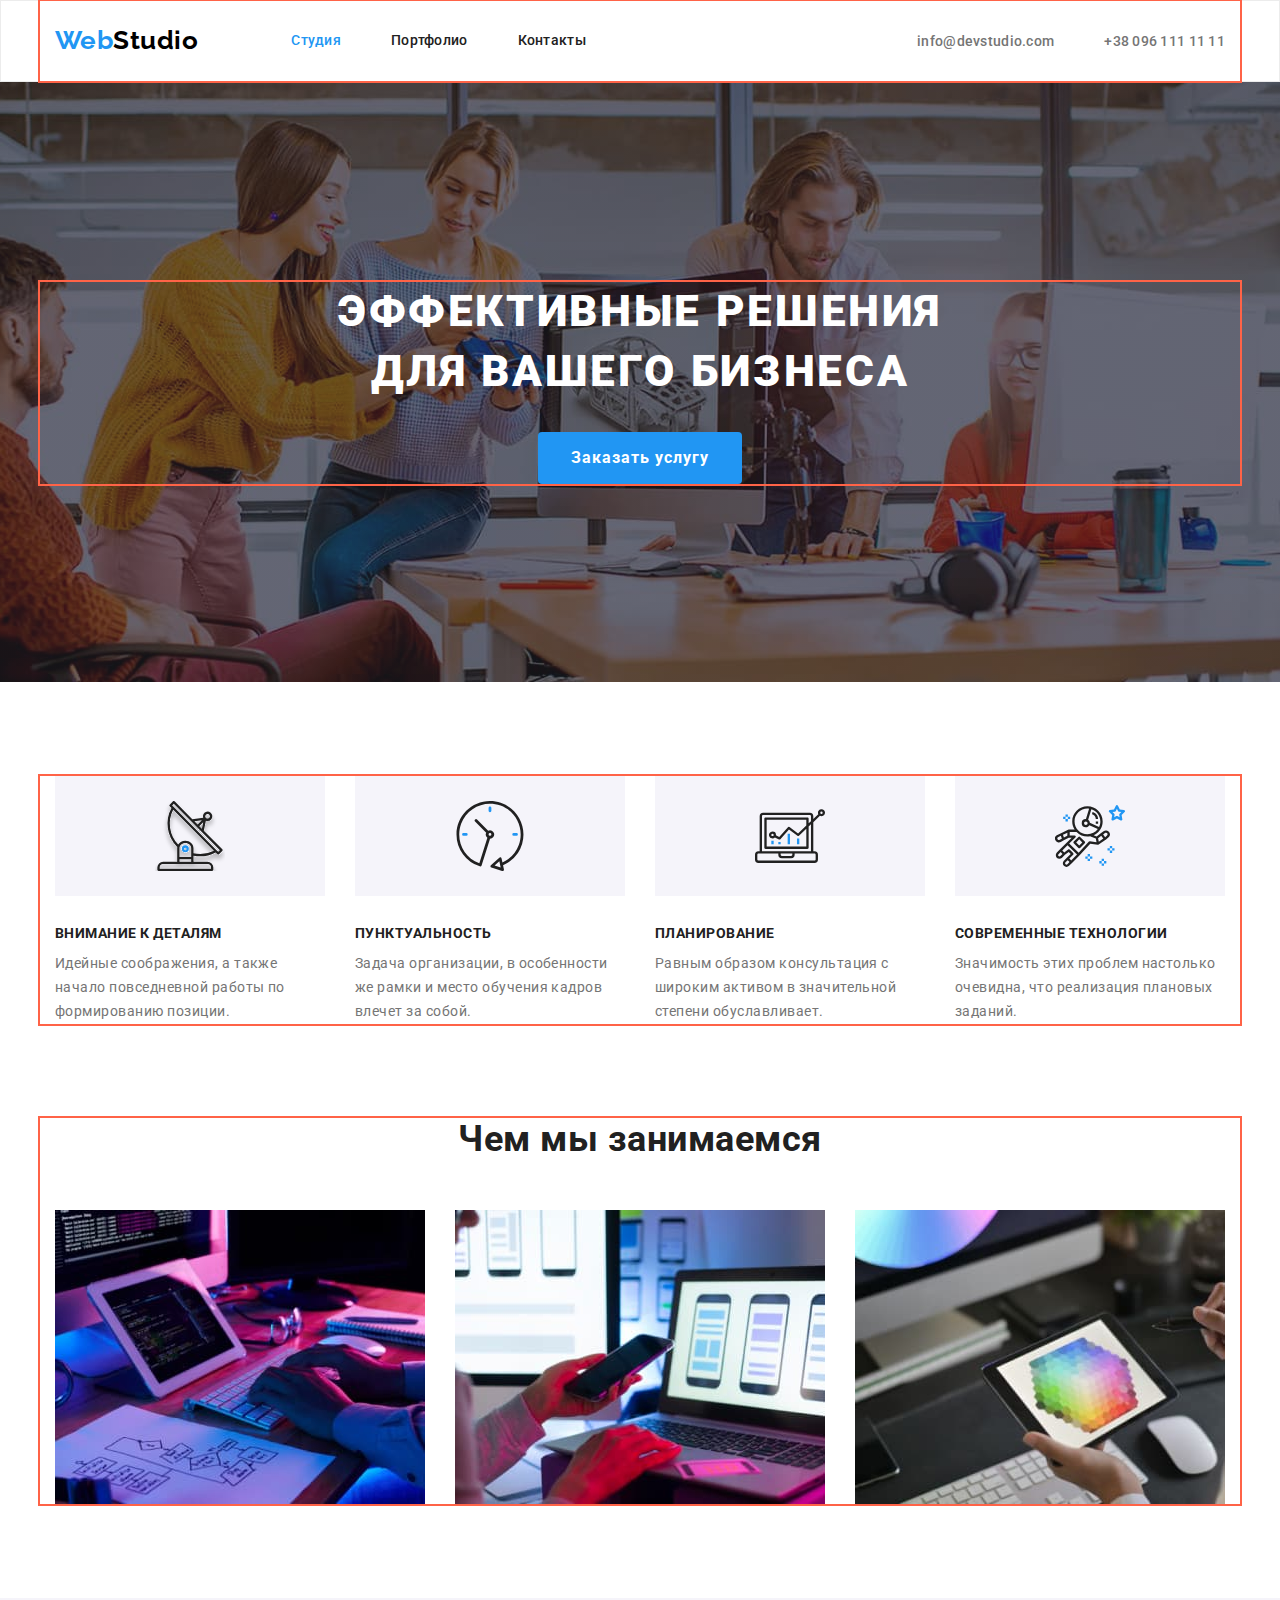
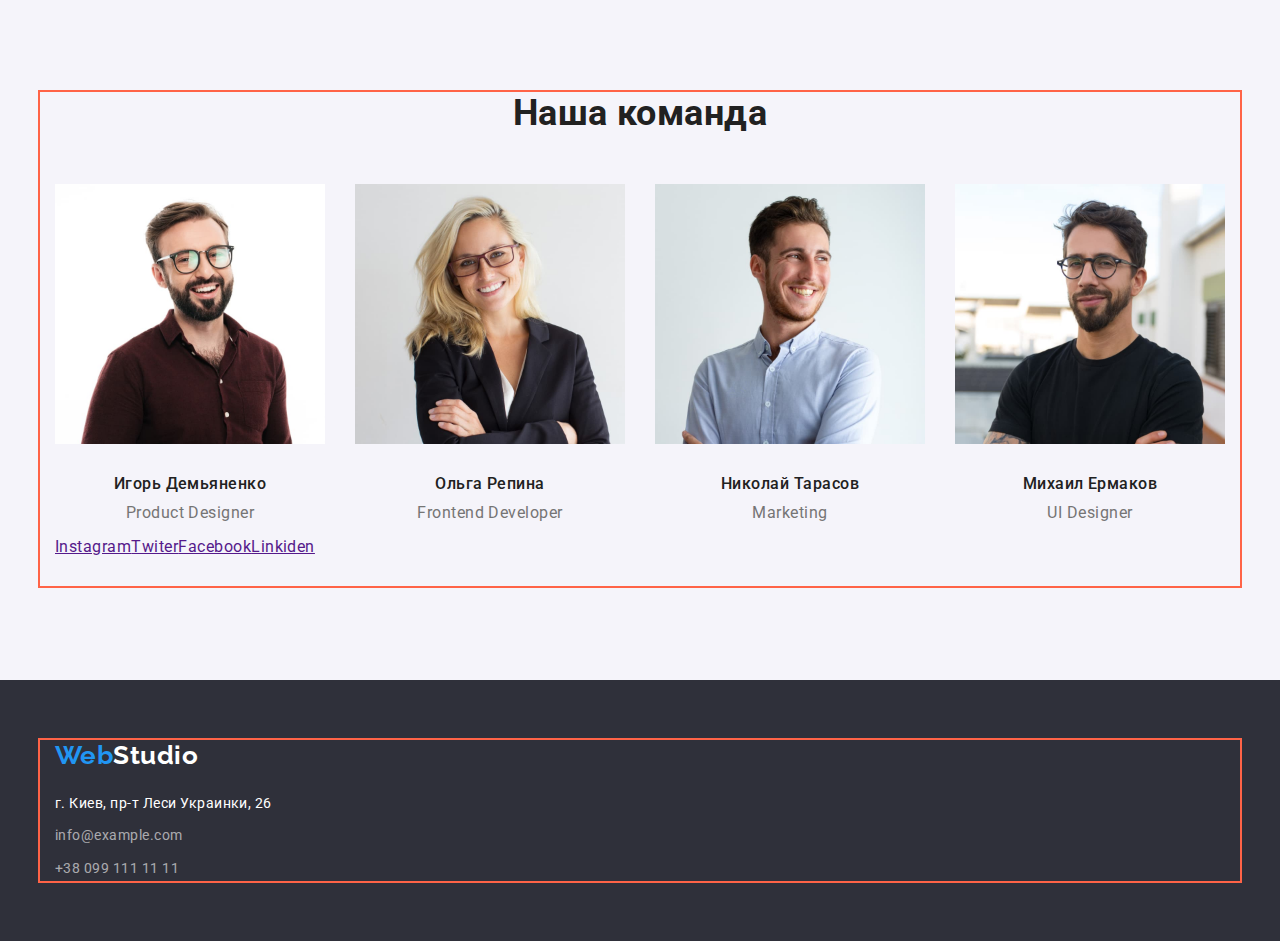
==== index.html @ 5640a2c3 "add: svg-спрайт" ====
<!DOCTYPE html>
<html lang="ru">
<head>
    <meta charset="UTF-8">
    <meta http-equiv="X-UA-Compatible" content="IE=edge">
    <meta name="viewport" content="width=device-width, initial-scale=1.0">
    <title>Document</title>

<link rel="preconnect" href="https://fonts.googleapis.com">
<link rel="preconnect" href="https://fonts.gstatic.com" crossorigin>
<link href="https://fonts.googleapis.com/css2?family=Raleway:wght@700&family=Roboto:wght@400;500;700;900&display=swap"
    rel="stylesheet">

    <link rel="stylesheet" href="https://cdnjs.cloudflare.com/ajax/libs/modern-normalize/1.1.0/modern-normalize.min.css
">

    <link rel="stylesheet" href="./css/styles.css">
</head>
<body>
    <!-- Шапка -->
    <header class="page-header"> 
        <div class="container main-nav">
         <nav class="main-nav">
<a href="./index.html" class="logo">
    Web<span class="black">Studio</span> 
</a>

<ul class="site-nav list">
    <li class="item"> <a href="./index.html" class="link current">Студия</a> </li>
    <li class="item"> <a href="./portfolio.html" class="link">Портфолио</a> </li>
    <li class="item"> <a href="" class="link">Контакты</a> </li>
</ul>
</nav>


<ul class="contacts">
    <li class="item"> <a href="mailto:info@devstudio.com" class="link"> info@devstudio.com</a> </li>
    <li class="item"> <a href="tel:+380961111111" class="link">+38 096 111 11 11</a> </li>
</ul>
        </div>
    </header>
    <main>

    <!-- Герой -->
        <section class="hero">
            <div class="container">
            <h1 class="hero-title">Эффективные решения <br> для вашего бизнеса</h1> 

            <button class="button-hero" type="button">Заказать услугу</button>
            </div>
        </section>

    <!-- Преимущества -->
    <section class="section feature">
        <div class="container">
        <h2 class="section-hidden-title">Преимущества</h2>

        <ul class="feature-list">
            <li class="item">
                <h3 class="title">Внимание к деталям</h3>
                <p class="desc-feature"> Идейные соображения, а также начало повседневной работы по формированию позиции.</p>
            </li>

            <li class="item">
                <h3 class="title">Пунктуальность</h3>
                <p class="desc-feature">Задача организации, в особенности же рамки и место обучения кадров влечет за собой.</p>
            </li>

            <li class="item">
                <h3 class="title">Планирование</h3>
                <p class="desc-feature">Равным образом консультация с широким активом в значительной степени обуславливает.</p>
            </li>

            <li class="item">
                <h3 class="title">Современные технологии</h3>
                <p class="desc-feature">Значимость этих проблем настолько очевидна, что реализация плановых заданий.</p>
            </li>
        </ul>
        </div>
    </section>

    <!--  Чем занимаемся-->
    <section class="section">
        <div class="container">
        <h2 class="section-title">Чем мы занимаемся</h2>
<ul class="services">
    <li class="item">
<img src="./images/img1.jpg" alt="computer" width="370" height="294">
    </li>

    <li class="item">
    <img src="./images/img2.jpg" alt="smartphone" width="370" height="294">
    </li>

    <li class="item">
<img src="./images/img3.jpg" alt="tablet" width="370" height="294">
    </li>
</ul>
        </div>
    </section>

    <!-- Команда -->
    <section class="section-comand-brg">
        <div class="container">
        <h2 class="section-title">
            Наша команда
        </h2>
        <ul class="command-list">
            <li class="card">
                <img src="./images/photo1.jpg" alt="photo Igor" width="270" height="260">
                <div class="team-photo">
                <h3 class="title">Игорь Демьяненко</h3>
                <p class="desc">Product Designer</p>

                <div class="social-links">
                    <ul class="icon-social">
                        <li>
                            <a href="">Instagram</a>
                        </li>
                
                        <li>
                            <a href="">Twiter</a>
                        </li>
                
                        <li>
                            <a href="">Facebook</a>
                        </li>
                
                        <li>
                            <a href="">Linkiden</a>
                        </li>
                    </ul>
                </div>
                </div>

                
            </li>

            <li class="card">
                <img src="./images/photo2.jpg" alt="photo Olga" width="270" height="260">
                <div class="team-photo">
                <h3 class="title">Ольга Репина</h3>
                <p class="desc">Frontend Developer</p>    
                </div>
            </li>

            <li class="card">
                <img src="./images/photo3.jpg" alt="photo Nikolay" width="270" height="260">
                <div class="team-photo">
                <h3 class="title">Николай Тарасов</h3>
                <p class="desc">Marketing</p>  
                </div>          
            </li>

            <li class="card">
                <img src="./images/photo4.jpg" alt="photo Michael" width="270" height="260">
                <div class="team-photo">
                <h3 class="title">Михаил Ермаков</h3>
                <p class="desc">UI Designer</p>
                </div>
            </li>
        </ul>
        </div>
    </section>
    </main>
    <!-- Подвал -->
    <footer class="page-footer">
        <div class="container">
        <a href="/" class="logo">Web<span class="white">Studio</span></a>
        <address>
            <ul class="address-list">
                <li>
<a href="г.Киев,пр-тЛесиУкраинки,26" class="street">г. Киев, пр-т Леси Украинки, 26</a> 
                </li>
        <li>
<a href="mailto:info@example.com" class="e-mail">info@example.com</a>
        </li>
        <li>
            <a href="tel:+380991111111" class="tel">+38 099 111 11 11</a>
        </li>
    </ul>
</address>
        </div>
    </footer>
</body>
</html>
---- css/styles.css ----
/* основной цвет текста #212121 */
/* вторичный цвет текста #757575 */
/* акцент #2196F3  #FFFFFF*/
/* цвет текста с прозрачностью rgba(255, 255, 255, 0.6) */
/* цвет фона (header) #FFFFFF */
/* второй цвет фона (footer и hero) #2F303A */
/* третий цвет фона #F5F4FA (command) */
/* четвертый цвет фона #E5E5E5; */

:root {
    --primary-text-color: #212121;
    --secondary-text-color: #757575;
    --accent-color: #2196F3;
    --white-color:#FFFFFF;
    --black-color:#000000;

/* цвета фонов */
    
--background-color: #FFFFFF;
--background-color-footer: #2F303A;
--background-color-command: #F5F4FA;
--background-color-hero: #C4C4C4;
--background-color-hero-2: rgba(47, 48, 58, 0.4);

}

ul {
    list-style: none;
    margin: 0;
    padding: 0;
}
img {
    display: block;
}

body {
    background-color:var(--background-color);
    color:var(--primary-text-color);
    font-family: Roboto, sans-serif;
    letter-spacing: 0.03em;
}

/* Header */
.page-header {
    border: 1px solid #ECECEC;
}

.main-nav {
    display: flex;
    align-items: center;
}

.container {
    margin-left: auto;
    margin-right: auto;
   width: 1200px;
   padding-left: 15px;
   padding-right: 15px;
   outline: 2px solid tomato;
}



/* Logo */

.logo {
    color: var(--accent-color);
        font-family: Raleway, sans-serif;
        font-weight: 700;
        font-size: 26px;
        line-height: 1.2;
        text-decoration: none;
}

.black {
    color: var(--black-color);
}

.white {
    color: var(--white-color);
}


/* Site-nav */
.site-nav {
display: flex;
margin-left: 93px;
}

.site-nav .item:not(:last-child) {
    margin-right: 50px;
}

.site-nav .link {
    display: block;
    padding-top: 32px;
    padding-bottom: 32px;

    color: var(--primary-text-color);
        font-weight: 500;
        font-size: 14px;
        line-height: 1.14;
        letter-spacing: 0.02em;
        text-decoration: none;
}

.site-nav .link:hover, 
.site-nav .link:focus {
    color: var(--accent-color);
}

.site-nav .link.current {
    color: var(--accent-color);
}

/* Contacts */

.contacts {
    display: flex;
    margin-left: auto;
}

.contacts .item + .item {
    margin-left: 50px;
}

.contacts .link {
    color: var(--secondary-text-color);
    text-decoration: none;
    font-weight: 500;
        font-size: 14px;
        line-height: 1.14;
        letter-spacing: 0.02em;
}
.contacts .link:hover,
.contacts .link:focus {
    color: var(--accent-color);
}

/* Hero */
.hero {
    text-align: center;
    padding-top: 200px;
    padding-bottom: 200px;
    background-color: var(--background-color-hero);
    background-image: 
    linear-gradient( to bottom, 
    var(--background-color-hero-2), 
    var(--background-color-hero-2)), url(../images/Img-hero.jpg);
    background-size: cover;
    background-position: center;
    background-repeat: no-repeat;
    height: 600px;
    max-width: 1600px;
    margin-left: auto;
    margin-right: auto;
}

.hero-title {
    margin-top: 0;
    margin-bottom: 30px;

    color: var(--white-color);
        font-weight: 900;
        font-size: 44px;
        line-height: 1.36;
        letter-spacing: 0.06em;
        text-transform: uppercase;
}

/* Section */
.section {
    padding-top: 94px;
    padding-bottom: 94px;
}

.section.feature {
    padding-bottom: 0;
}

.section-comand-brg {
    padding-top: 94px;
        padding-bottom: 94px;

        background-color: var(--background-color-command);
        
}

.section-title {
    margin-top: 0;
    margin-bottom: 50px;

    color:var(--primary-text-color);
    font-weight: 700;
        font-size: 36px;
        line-height: 1.17;
        text-align: center;
}

.section-hidden-title {    
        display: none;
}

/* Features */

.feature-list {
    display: flex;
    flex-wrap: wrap;

}

.feature-list .item {
    width: 270px;
    margin-right: 30px;
}

.feature-list .item::before {
display: block;
content: "" ;
height: 120px;
margin-bottom: 30px;
padding: 25px 100px;
background-size: 70px;
background-repeat: no-repeat;
background-position: center;
background-color: var(--background-color-command);

}

/* .icon-antenna::before {
    background-image: url(../images/antenna\ 1.svg);-еще один способ;
} */

.feature-list .item:nth-child(1)::before {
background-image: url(../images/antenna\ 1.svg);
}

.feature-list .item:nth-child(2)::before {
    background-image: url(../images/clock\ 1.svg);
}

.feature-list .item:nth-child(3)::before {
    background-image: url(../images/diagram\ 1.svg);
}

.feature-list .item:nth-child(4)::before {
    background-image: url(../images/astronaut\ 1.svg);
}


.feature-list .item:last-child {
    margin-right: 0;
}

.feature-list .title {
    margin-top: 0;
    margin-bottom: 10px;

    font-weight: 700;
        font-size: 14px;
        line-height: 1.14;
        text-transform: uppercase;
}

.desc-feature {
margin-top: 0;
margin-bottom: 0;

    font-weight: 400;
        font-size: 14px;
        line-height: 1.71;
        color: var(--secondary-text-color);
}

/* What are we doing */

.services {
    display: flex;
    flex-wrap: wrap;
}

.services .item {
    width: 370px;
    margin-right: 30px;
}

.services .item:last-child {
    margin-right: 0;
}

/* Command */
.icon-social {
    display: flex;

}

.command-list {
    display: flex;
    flex-wrap: wrap;
}

.command-list .card {
    width: 270px;
    margin-right: 30px;
}

.command-list .card:last-child {
    margin-right: 0;
}


.team-photo {
    padding-top: 30px;
    padding-bottom: 30px;
    text-align: center;
}

.command-list .title {
    margin-top: 0;
    margin-bottom: 10px;

font-weight: 500;
    font-size: 16px;
    line-height: 1.19;
    letter-spacing: 0.03em;
}

.command-list .desc {
    margin-top: 0;
    margin-bottom: 16px;

    font-weight: 400;
        font-size: 16px;
        line-height: 1.19;
        letter-spacing: 0.03em;
        color: var(--secondary-text-color);
}

/* Examples */

.work-list {
display: flex;
flex-wrap: wrap;
}

.projects {
    padding: 20px 24px;
    border: 1px solid #EEEEEE;
    border-top: 0;
}

.work-list .card {
margin-bottom: 30px;
margin-right: 30px;
width: 370px;
/* width: calc((100% - 60px) / 3); */
}

.work-list .card:nth-child(3n) {
    margin-right: 0;
}

.work-list .card:nth-last-child(-n + 3) {
    margin-bottom: 0;
}

.work-list .title {
    margin-top: 0;
        margin-bottom: 4px;
        

    color: var(--primary-text-color);
    font-weight: 700;
        font-size: 18px;
        line-height: 2;
        letter-spacing: 0.06em;
}

.work-list .text {
    margin-top: 0;
        margin-bottom: 0;

    font-weight: 400;
        font-size: 16px;
        line-height: 1.88;
        color: var(--secondary-text-color);
}

.work-list .link {
    text-decoration: none;
}

/* Button */
.button-hero {
    display: inline-block;
    border: 1px solid transparent;
    border-radius: 4px;
    min-width: 200px;
    padding: 10px 32px;

    color: var(--white-color);
    background-color: var(--accent-color);

    font-family: inherit;
        font-weight: 700;
        font-size: 16px;
        line-height: 1.9;
        align-items: center;
        text-align: center;
     letter-spacing: 0.06em;
     cursor: pointer;
}

.button-hero:hover,
.button-hero:focus {
    color: var(--accent-color);
    background-color: var(--white-color);
}

.button-list {
    display: flex;
    flex-wrap: wrap;
    justify-content: center;
    margin-bottom: 50px;
}

.button-list .button {

    border: 1px solid transparent;
    min-width: 73px;
    border-radius: 4px;
    padding: 6px 22px;

    color: var(--primary-text-color);
    background-color: #F5F4FA;

    font-weight: 500;
    font-size: 16px;
    line-height: 1.6;
    text-align: center;
    letter-spacing: 0.03em;
    cursor: pointer;
}

.button-list > li:not(:last-child) {
    margin-right: 8px;
}

.button-list .button:hover,
.button-list .button:focus {
color: var(--white-color);
background-color: var(--accent-color);
}

.button {
    font-family: inherit;
}

/* Futer */
.page-footer {
    background-color: var(--background-color-footer);
    padding-top: 60px;
    padding-bottom: 60px;
}

.address-list {
margin-top: 20px;
}

.address-list>li:not(:last-child) {
    margin-bottom: 9px;
}

.address-list .street {
    color:var(--white-color);
    font-weight: 400;
        font-size: 14px;
        line-height: 1.7;
        text-decoration: none;
        font-style: normal;
}

.address-list .e-mail, .tel {
    color: rgba(255, 255, 255, 0.6);
    font-weight: 400;
        font-size: 14px;
        line-height: 1.7;
        text-decoration: none;
        font-style: normal;
}

.address-list .street:hover,
.address-list .street:focus {
    color: var(--accent-color);
}

.address-list .e-mail:hover,
.address-list .e-mail:focus {
 color: var(--accent-color);
}

.address-list .tel:hover,
.address-list .tel:focus {
    color: var(--accent-color);
}
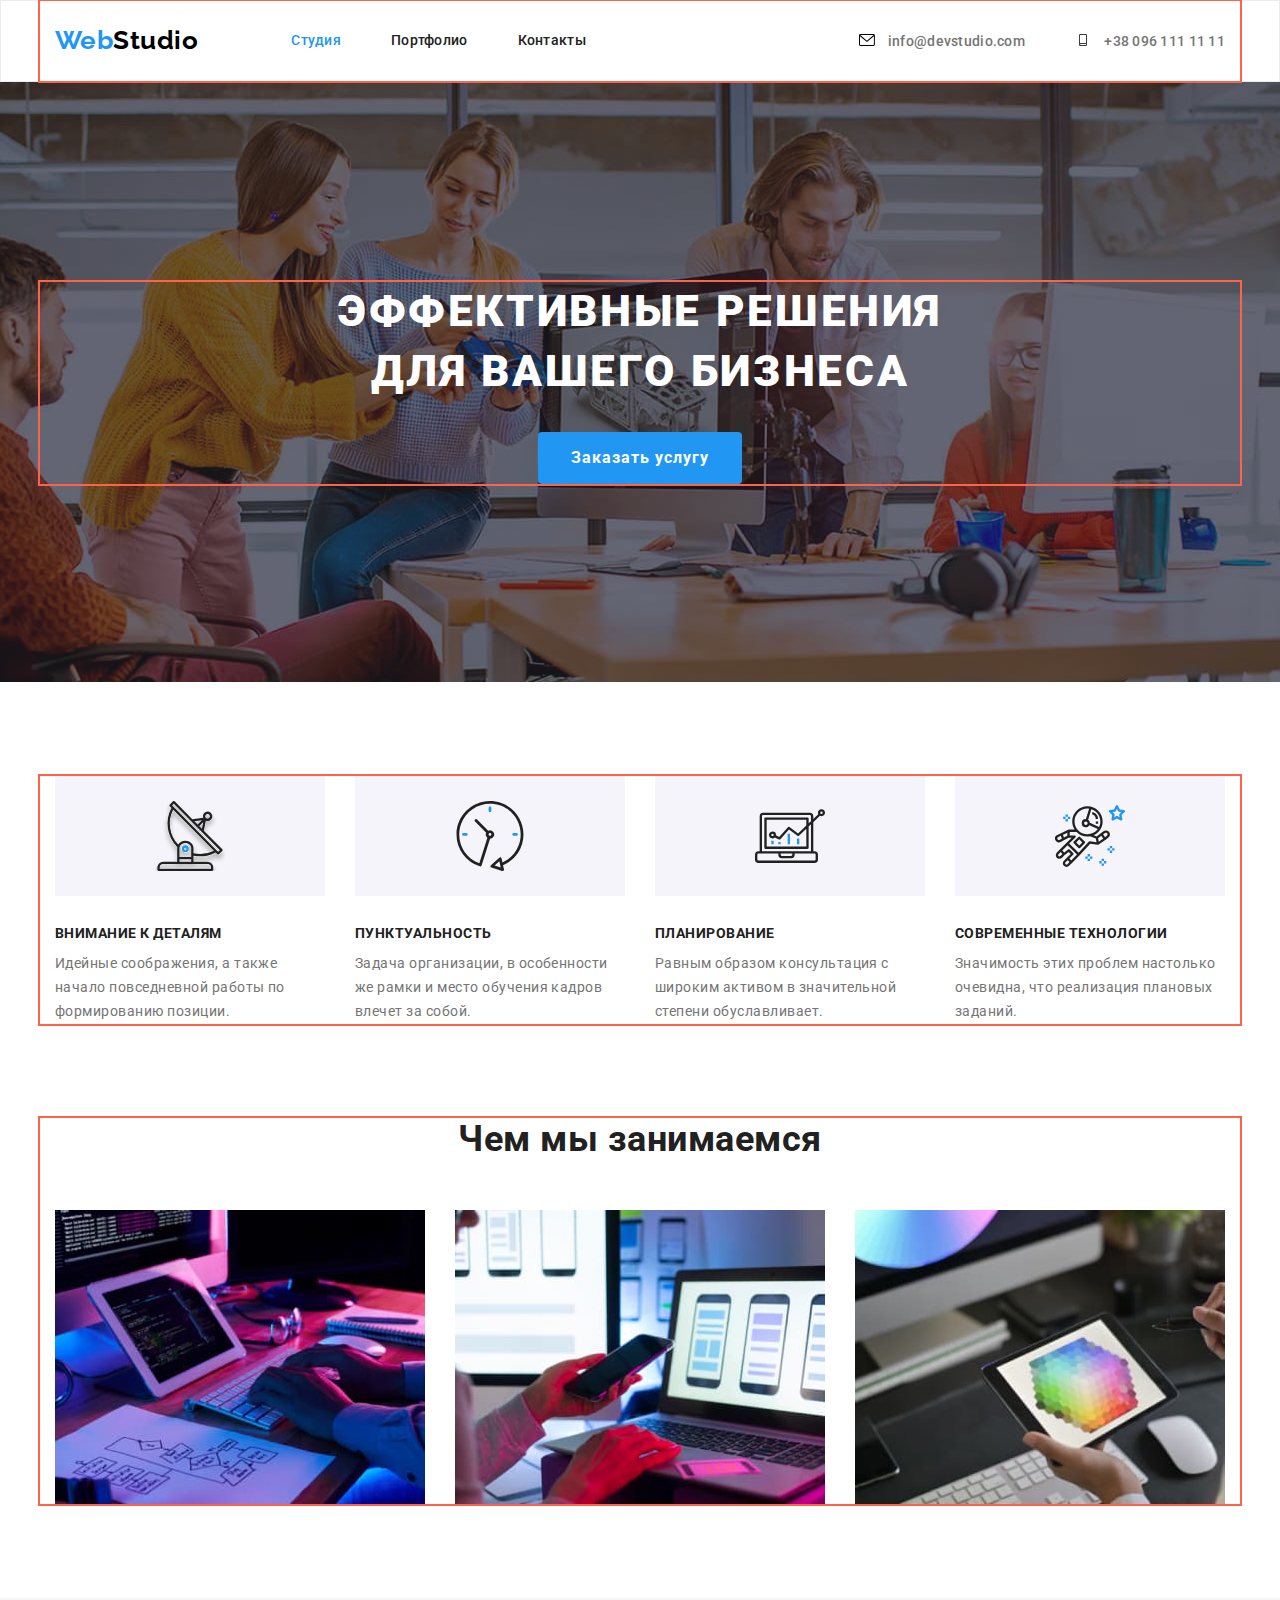
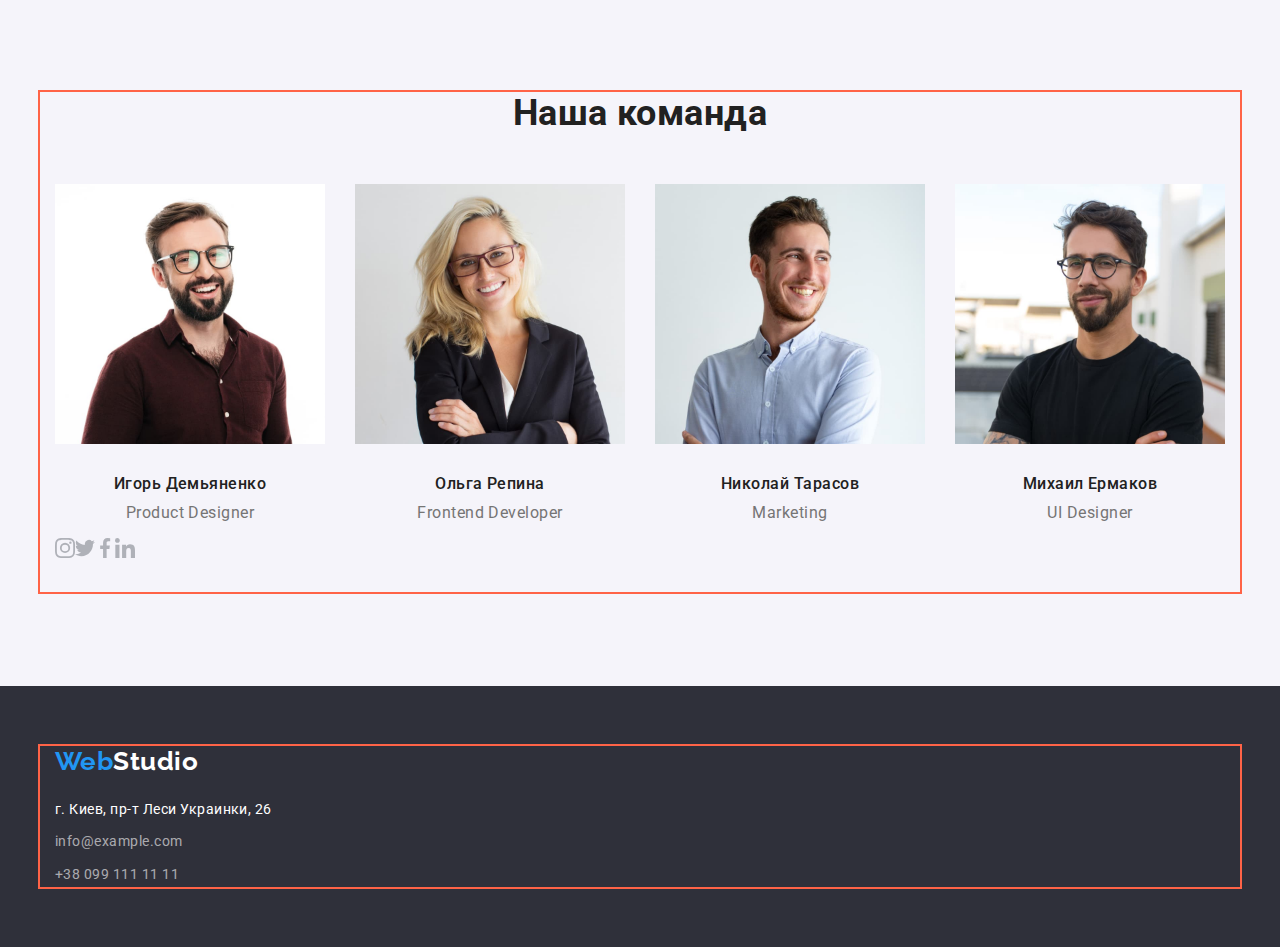
==== commit 3f736aec: "add:icon header" ====
--- a/index.html
+++ b/index.html
@@ -34,8 +34,14 @@
 
 
 <ul class="contacts">
-    <li class="item"> <a href="mailto:info@devstudio.com" class="link"> info@devstudio.com</a> </li>
-    <li class="item"> <a href="tel:+380961111111" class="link">+38 096 111 11 11</a> </li>
+    <li class="item"> <a href="mailto:info@devstudio.com" class="link"> <svg class="icon">
+        <use href="./images/symbol-defs.svg#icon-envelope" >
+        </use>
+    </svg> info@devstudio.com</a> </li>
+    <li class="item"> <a href="tel:+380961111111" class="link"> <svg class="icon">
+        <use href="./images/symbol-defs.svg#icon-smartphone">
+        </use>
+    </svg> +38 096 111 11 11</a> </li>
 </ul>
         </div>
     </header>
@@ -113,22 +119,38 @@
                 <p class="desc">Product Designer</p>
 
                 <div class="social-links">
-                    <ul class="icon-social">
-                        <li>
-                            <a href="">Instagram</a>
+                    <ul class="social-list">
+                        <li>
+                            <a class="link-icon" href="">
+                                <svg class="social-network">
+                                    <use href="./images/symbol-defs.svg#icon-instagram2" ></use>
+                                </svg>
+                            </a>
                         </li>
                 
                         <li>
-                            <a href="">Twiter</a>
+                            <a href="">
+                                <svg class="social-network">
+                                    <use href="./images/symbol-defs.svg#icon-twitter1"></use>
+                                </svg>
+                            </a>
                         </li>
-                
-                        <li>
-                            <a href="">Facebook</a>
+
+                        <li>
+                            <a href="">
+                                <svg class="social-network">
+                                    <use href="./images/symbol-defs.svg#icon-facebook1"></use>
+                                </svg>
+                            </a>
                         </li>
-                
-                        <li>
-                            <a href="">Linkiden</a>
-                        </li>
+
+                        <li>
+                            <a href="">
+                                <svg class="social-network">
+                                    <use href="./images/symbol-defs.svg#icon-linkedin1"></use>
+                                </svg>
+                            </a>
+                        </li> 
                     </ul>
                 </div>
                 </div>
--- a/css/styles.css
+++ b/css/styles.css
@@ -115,6 +115,12 @@
 
 /* Contacts */
 
+.contacts .icon {
+    width: 16px;
+    height: 12px;
+    margin-right: 10px;
+}
+
 .contacts {
     display: flex;
     margin-left: auto;
@@ -135,6 +141,10 @@
 .contacts .link:hover,
 .contacts .link:focus {
     color: var(--accent-color);
+}
+
+.contacts .link:hover .icon {
+    fill: var(--accent-color);
 }
 
 /* Hero */
@@ -289,9 +299,25 @@
 }
 
 /* Command */
-.icon-social {
-    display: flex;
-
+.social-list {
+    display: flex;
+    flex-wrap: wrap;
+}
+
+.link-icon {
+   
+    
+}
+
+.social-network {
+    width: 20px;
+    height: 20px;
+   margin: 0 auto;
+   
+}
+
+.social-network:hover {
+    fill: var(--white-color);
 }
 
 .command-list {
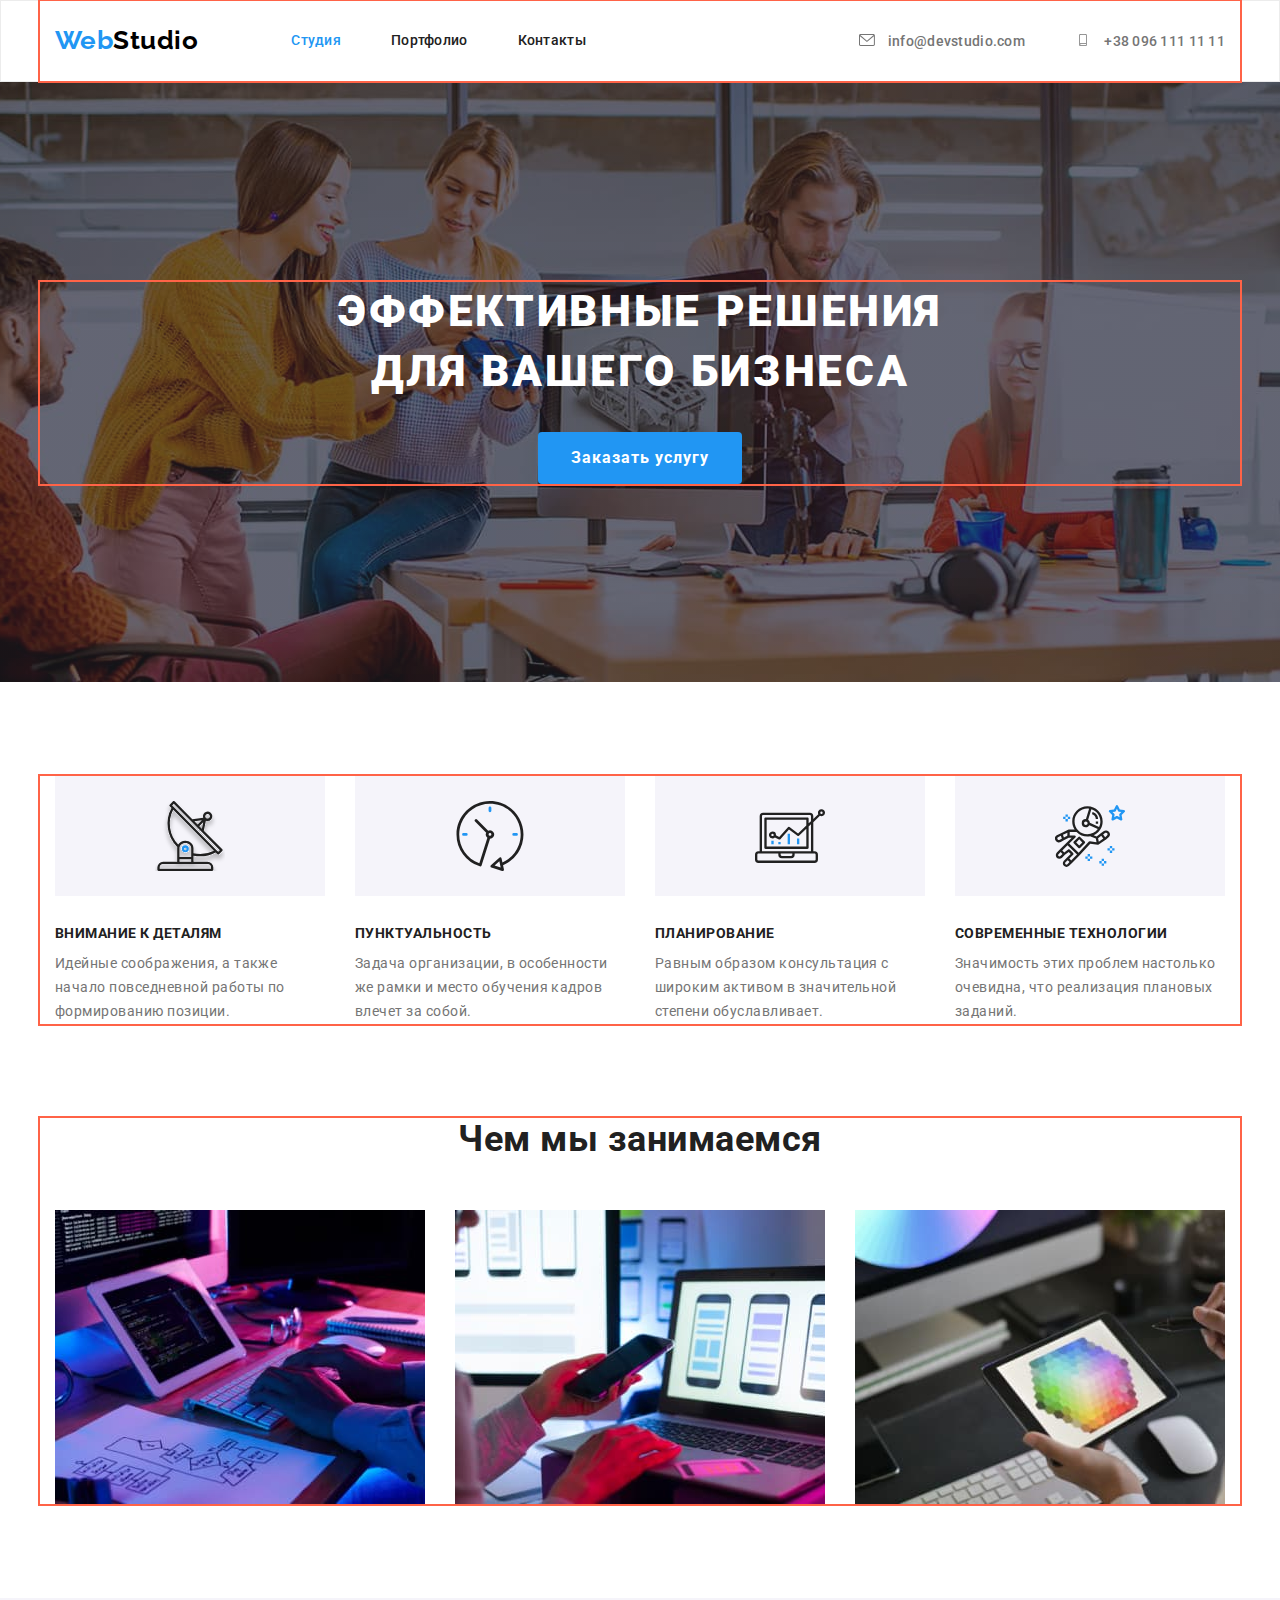
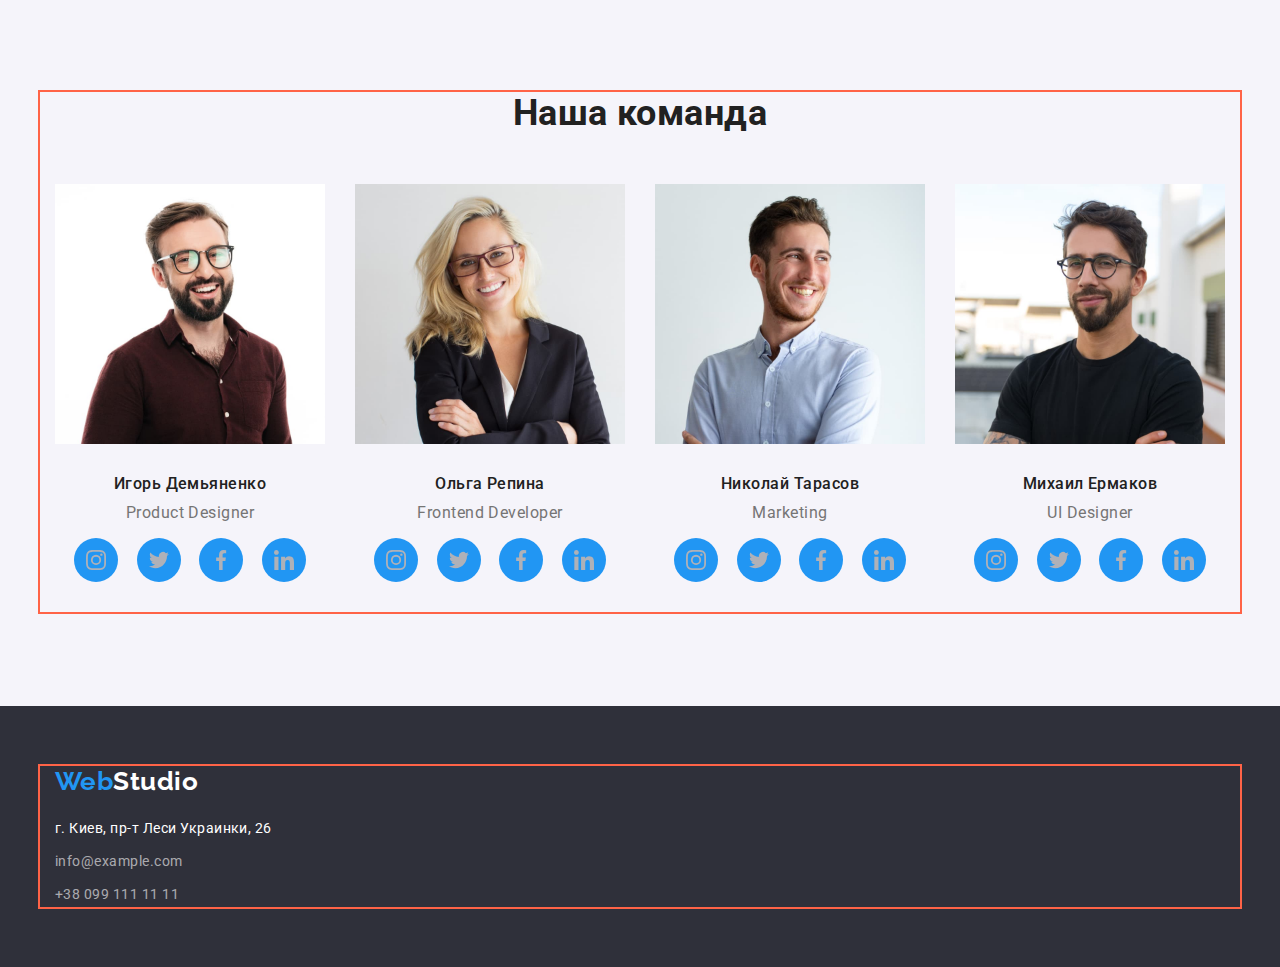
==== commit 6cc958e3: "fix:new sprite/icon header+add:social icon" ====
--- a/index.html
+++ b/index.html
@@ -35,11 +35,11 @@
 
 <ul class="contacts">
     <li class="item"> <a href="mailto:info@devstudio.com" class="link"> <svg class="icon">
-        <use href="./images/symbol-defs.svg#icon-envelope" >
+        <use href="./images/sprite-new.svg#icon-envelope" >
         </use>
     </svg> info@devstudio.com</a> </li>
     <li class="item"> <a href="tel:+380961111111" class="link"> <svg class="icon">
-        <use href="./images/symbol-defs.svg#icon-smartphone">
+        <use href="./images/sprite-new.svg#icon-smartphone">
         </use>
     </svg> +38 096 111 11 11</a> </li>
 </ul>
@@ -118,42 +118,40 @@
                 <h3 class="title">Игорь Демьяненко</h3>
                 <p class="desc">Product Designer</p>
 
-                <div class="social-links">
                     <ul class="social-list">
                         <li>
                             <a class="link-icon" href="">
                                 <svg class="social-network">
-                                    <use href="./images/symbol-defs.svg#icon-instagram2" ></use>
+                                    <use href="./images/sprite-new.svg#icon-instagram" ></use>
                                 </svg>
                             </a>
                         </li>
                 
                         <li>
-                            <a href="">
+                            <a class="link-icon"  href="">
                                 <svg class="social-network">
-                                    <use href="./images/symbol-defs.svg#icon-twitter1"></use>
+                                    <use href="./images/sprite-new.svg#icon-twitter"></use>
                                 </svg>
                             </a>
                         </li>
 
                         <li>
-                            <a href="">
+                            <a class="link-icon"  href="">
                                 <svg class="social-network">
-                                    <use href="./images/symbol-defs.svg#icon-facebook1"></use>
+                                    <use href="./images/sprite-new.svg#icon-facebook"></use>
                                 </svg>
                             </a>
                         </li>
 
                         <li>
-                            <a href="">
+                            <a class="link-icon"  href="">
                                 <svg class="social-network">
-                                    <use href="./images/symbol-defs.svg#icon-linkedin1"></use>
+                                    <use href="./images/sprite-new.svg#icon-linkedin"></use>
                                 </svg>
                             </a>
                         </li> 
                     </ul>
                 </div>
-                </div>
 
                 
             </li>
@@ -162,7 +160,41 @@
                 <img src="./images/photo2.jpg" alt="photo Olga" width="270" height="260">
                 <div class="team-photo">
                 <h3 class="title">Ольга Репина</h3>
-                <p class="desc">Frontend Developer</p>    
+                <p class="desc">Frontend Developer</p>
+                
+                <ul class="social-list">
+                    <li>
+                        <a class="link-icon" href="">
+                            <svg class="social-network">
+                                <use href="./images/sprite-new.svg#icon-instagram"></use>
+                            </svg>
+                        </a>
+                    </li>
+                
+                    <li>
+                        <a class="link-icon" href="">
+                            <svg class="social-network">
+                                <use href="./images/sprite-new.svg#icon-twitter"></use>
+                            </svg>
+                        </a>
+                    </li>
+                
+                    <li>
+                        <a class="link-icon" href="">
+                            <svg class="social-network">
+                                <use href="./images/sprite-new.svg#icon-facebook"></use>
+                            </svg>
+                        </a>
+                    </li>
+                
+                    <li>
+                        <a class="link-icon" href="">
+                            <svg class="social-network">
+                                <use href="./images/sprite-new.svg#icon-linkedin"></use>
+                            </svg>
+                        </a>
+                    </li>
+                </ul>
                 </div>
             </li>
 
@@ -171,6 +203,40 @@
                 <div class="team-photo">
                 <h3 class="title">Николай Тарасов</h3>
                 <p class="desc">Marketing</p>  
+
+                <ul class="social-list">
+                    <li>
+                        <a class="link-icon" href="">
+                            <svg class="social-network">
+                                <use href="./images/sprite-new.svg#icon-instagram"></use>
+                            </svg>
+                        </a>
+                    </li>
+                
+                    <li>
+                        <a class="link-icon" href="">
+                            <svg class="social-network">
+                                <use href="./images/sprite-new.svg#icon-twitter"></use>
+                            </svg>
+                        </a>
+                    </li>
+                
+                    <li>
+                        <a class="link-icon" href="">
+                            <svg class="social-network">
+                                <use href="./images/sprite-new.svg#icon-facebook"></use>
+                            </svg>
+                        </a>
+                    </li>
+                
+                    <li>
+                        <a class="link-icon" href="">
+                            <svg class="social-network">
+                                <use href="./images/sprite-new.svg#icon-linkedin"></use>
+                            </svg>
+                        </a>
+                    </li>
+                </ul>
                 </div>          
             </li>
 
@@ -179,6 +245,40 @@
                 <div class="team-photo">
                 <h3 class="title">Михаил Ермаков</h3>
                 <p class="desc">UI Designer</p>
+
+                <ul class="social-list">
+                    <li>
+                        <a class="link-icon" href="">
+                            <svg class="social-network">
+                                <use href="./images/sprite-new.svg#icon-instagram"></use>
+                            </svg>
+                        </a>
+                    </li>
+                
+                    <li>
+                        <a class="link-icon" href="">
+                            <svg class="social-network">
+                                <use href="./images/sprite-new.svg#icon-twitter"></use>
+                            </svg>
+                        </a>
+                    </li>
+                
+                    <li>
+                        <a class="link-icon" href="">
+                            <svg class="social-network">
+                                <use href="./images/sprite-new.svg#icon-facebook"></use>
+                            </svg>
+                        </a>
+                    </li>
+                
+                    <li>
+                        <a class="link-icon" href="">
+                            <svg class="social-network">
+                                <use href="./images/sprite-new.svg#icon-linkedin"></use>
+                            </svg>
+                        </a>
+                    </li>
+                </ul>
                 </div>
             </li>
         </ul>
--- a/css/styles.css
+++ b/css/styles.css
@@ -119,6 +119,7 @@
     width: 16px;
     height: 12px;
     margin-right: 10px;
+    fill: var(--secondary-text-color);
 }
 
 .contacts {
@@ -143,6 +144,7 @@
     color: var(--accent-color);
 }
 
+.contacts .link:hover .icon,
 .contacts .link:hover .icon {
     fill: var(--accent-color);
 }
@@ -302,17 +304,25 @@
 .social-list {
     display: flex;
     flex-wrap: wrap;
-}
-
+    justify-content: space-evenly;
+}
+
+.social-list>li {
+    width: 44px;
+    height: 44px;
+}
 .link-icon {
-   
-    
+    display: flex;
+    height: 100%;
+    background-color: var(--accent-color);
+    justify-content: center;
+    align-items: center;
+    border-radius: 50%;
 }
 
 .social-network {
     width: 20px;
     height: 20px;
-   margin: 0 auto;
    
 }
 
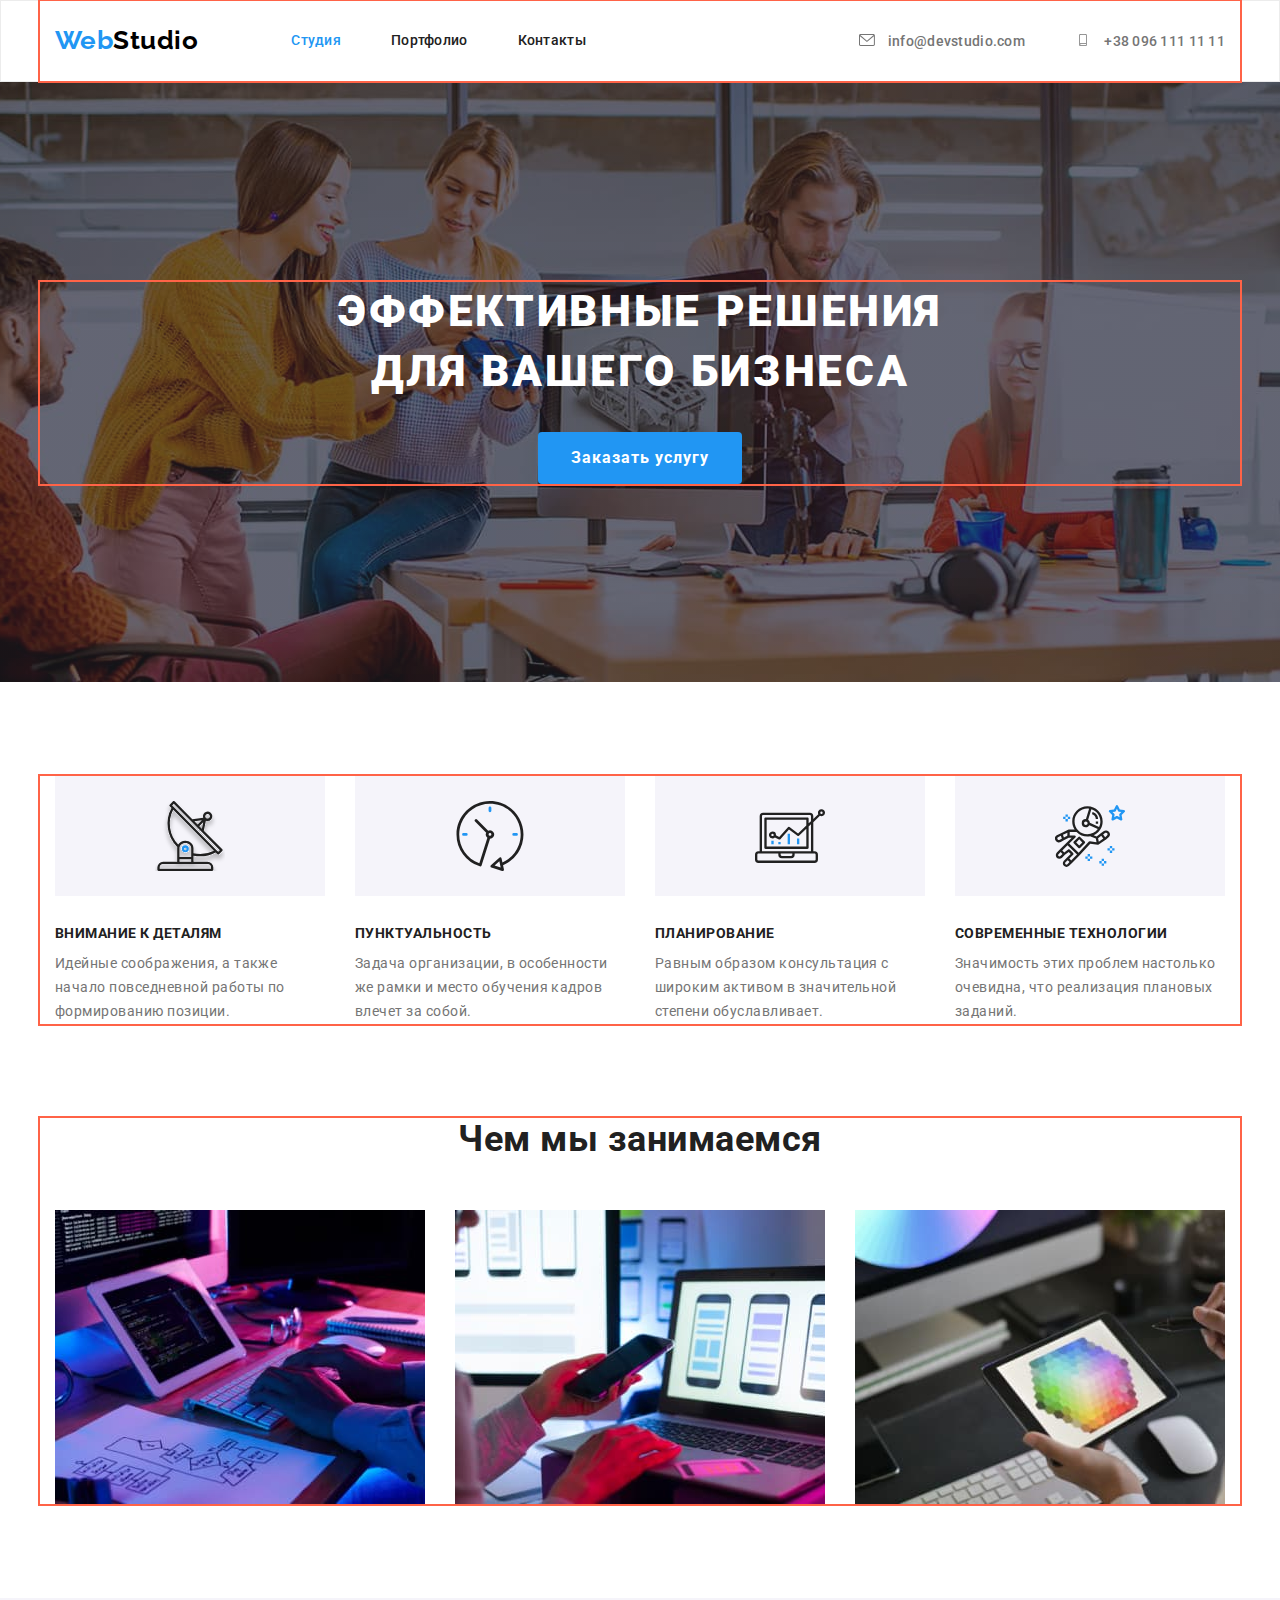
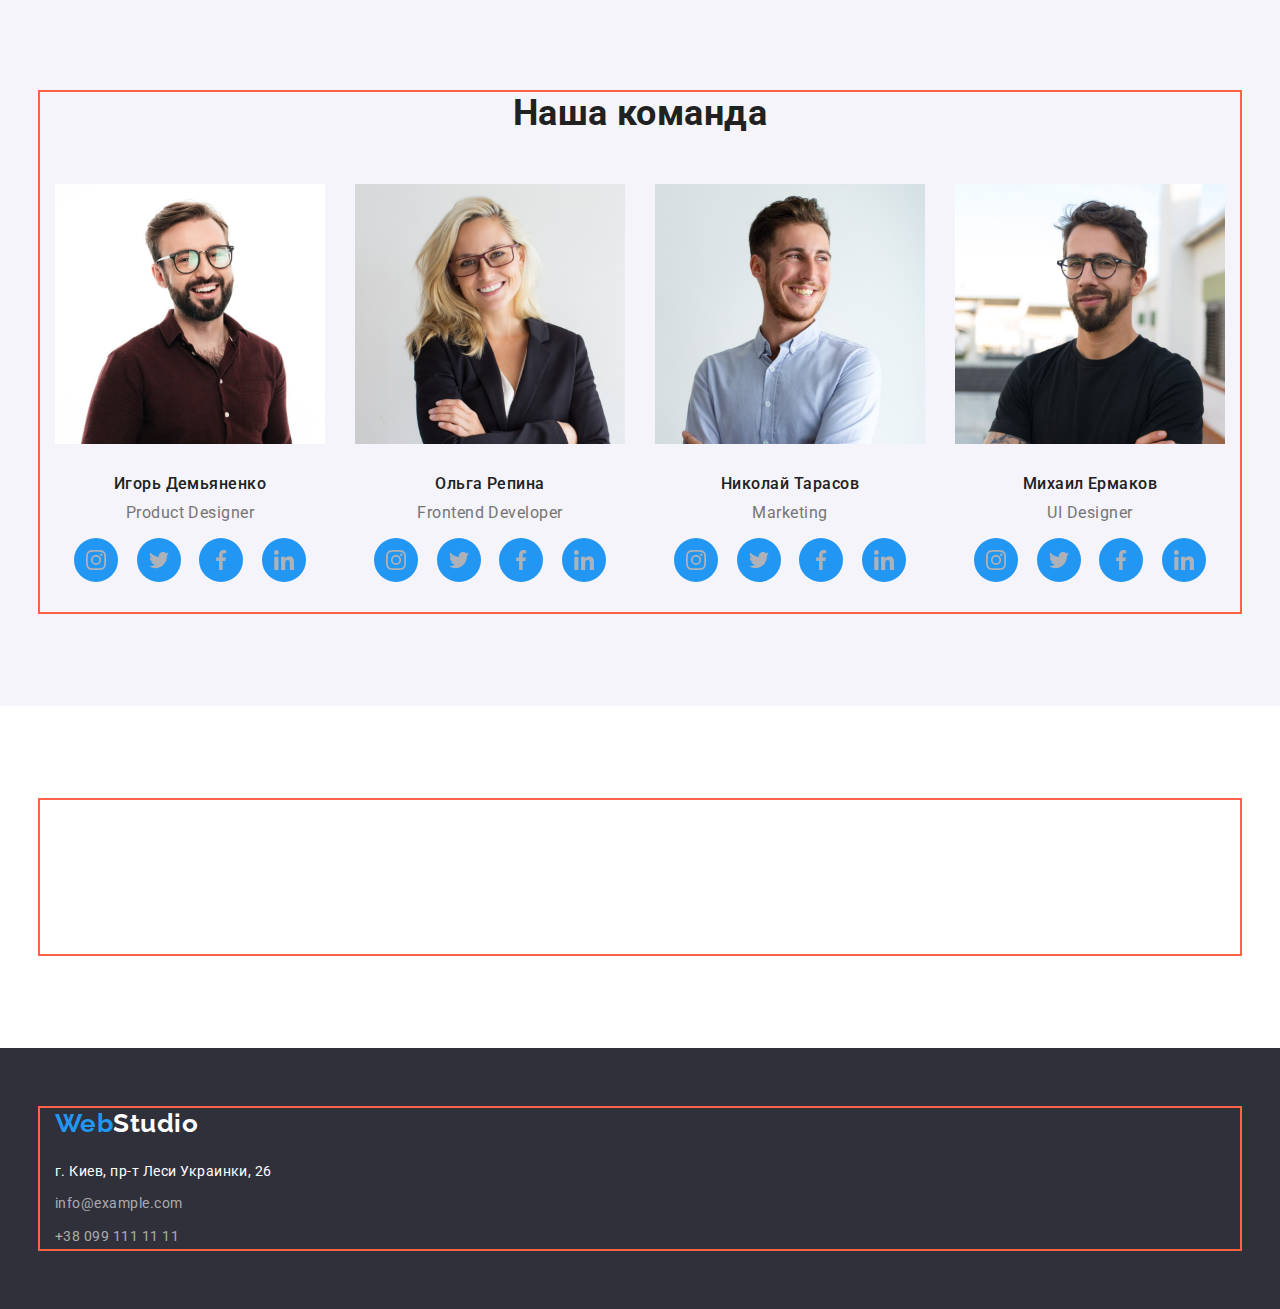
==== commit 0fa2fb7f: "add new commit" ====
--- a/index.html
+++ b/index.html
@@ -282,6 +282,23 @@
                 </div>
             </li>
         </ul>
+        </div>
+    </section>
+
+    <!-- Клиенты -->
+    <section class="section">
+        <div class="container">
+    
+            <ul class="client-list">
+                <li>
+    <a class="" href="">
+        <svg class="">
+            <use href=""></use>
+        </svg>
+    </a>
+                </li>
+    
+            </ul>
         </div>
     </section>
     </main>
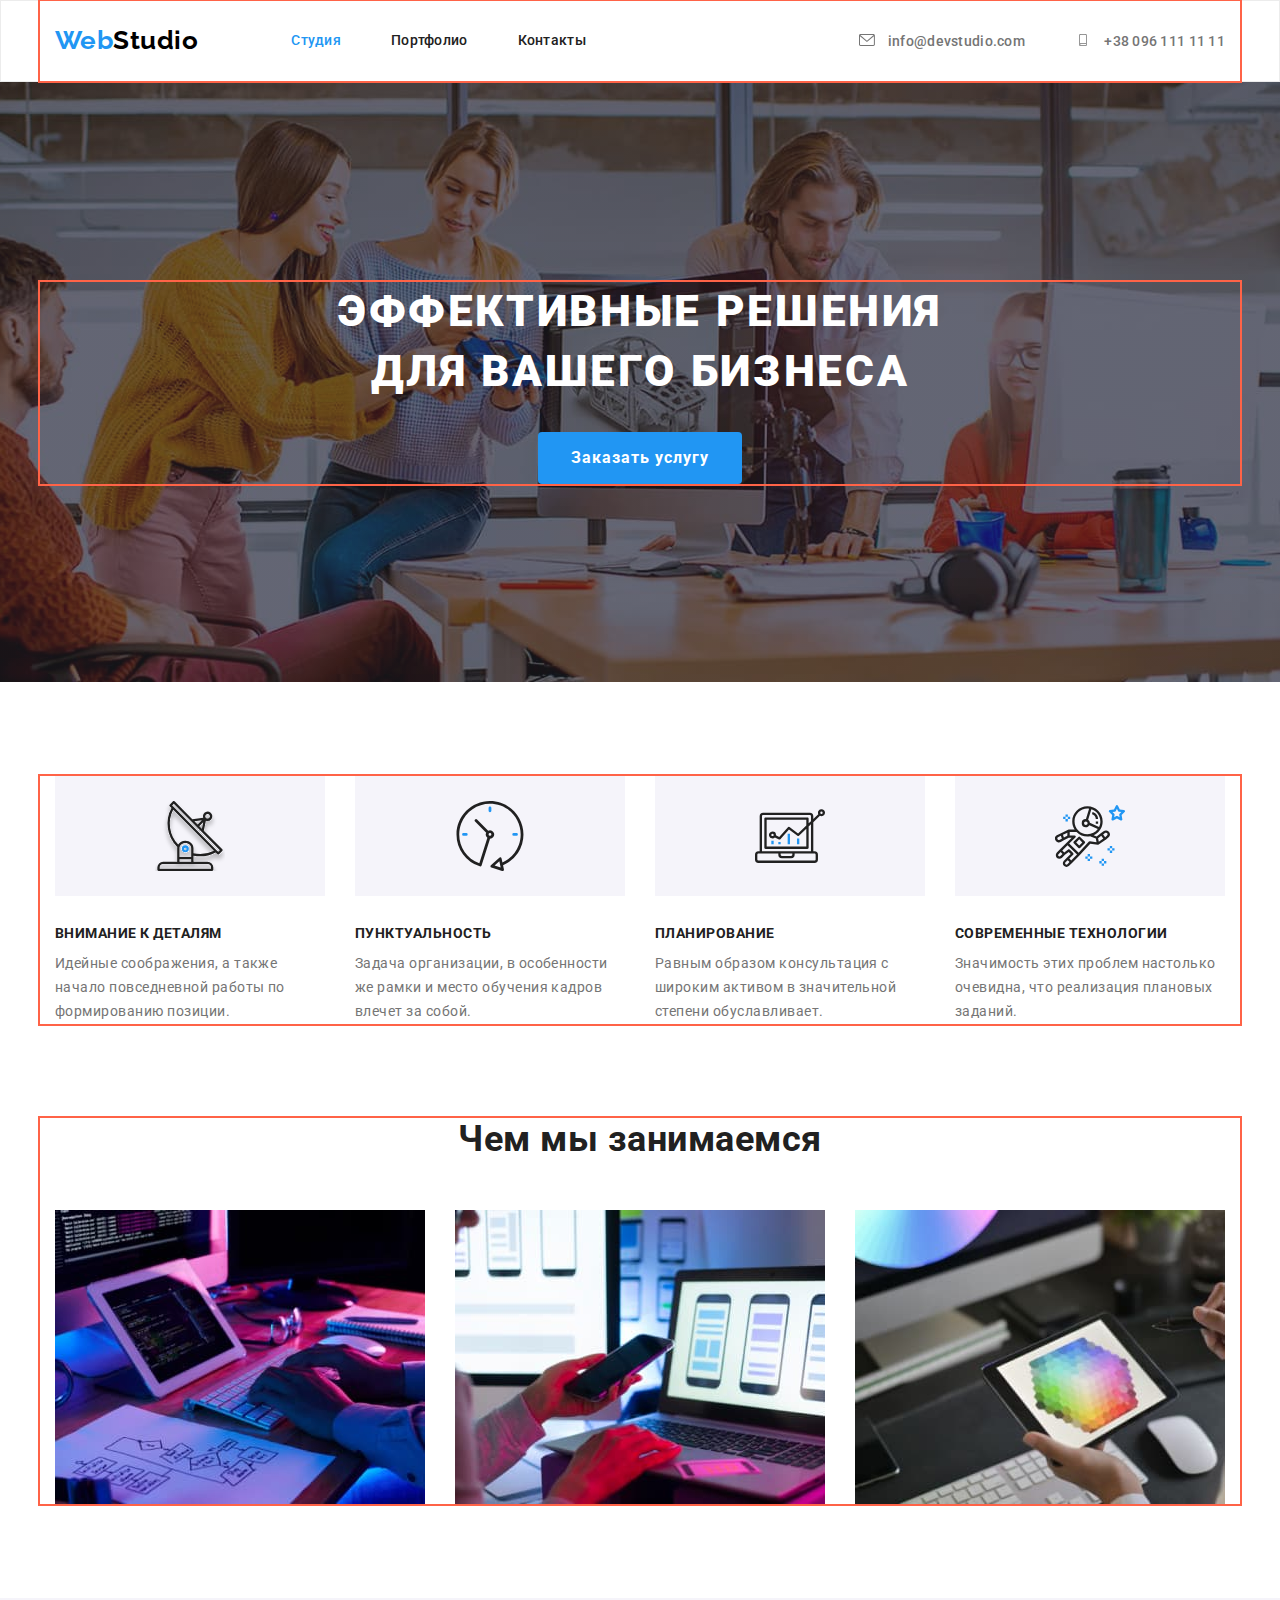
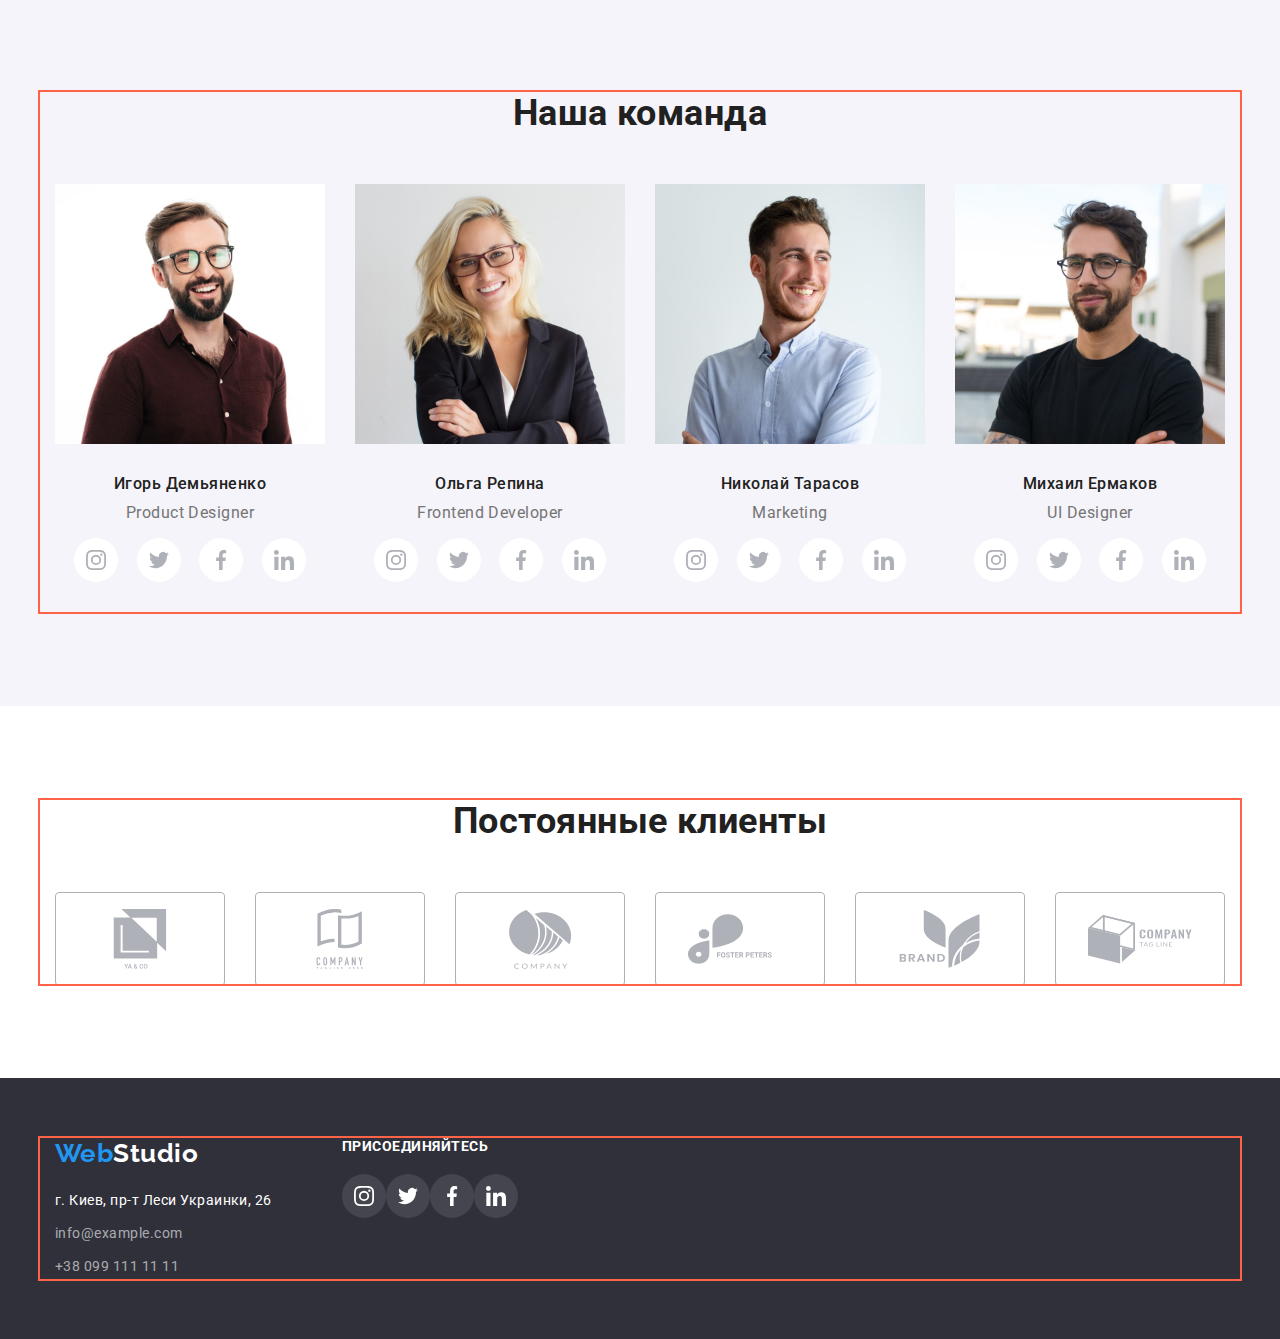
==== commit d51703c3: "add:section(clients)+block(social footer)" ====
--- a/index.html
+++ b/index.html
@@ -288,16 +288,56 @@
     <!-- Клиенты -->
     <section class="section">
         <div class="container">
-    
+    <h2 class="section-title">
+        Постоянные клиенты
+    </h2>
             <ul class="client-list">
                 <li>
-    <a class="" href="">
-        <svg class="">
-            <use href=""></use>
+    <a class="link-client" href="">
+        <svg class="icon-client">
+            <use href="./images/sprite-new.svg#icon-client1"></use>
         </svg>
     </a>
-                </li>
-    
+  </li>
+                <li>
+                    <a class="link-client" href="">
+                        <svg class="icon-client">
+                            <use href="./images/sprite-new.svg#icon-client2"></use>
+                        </svg>
+                    </a>
+                </li>
+
+                <li>
+                    <a class="link-client" href="">
+                        <svg class="icon-client">
+                            <use href="./images/sprite-new.svg#icon-client3"></use>
+                        </svg>
+                    </a>
+                </li>
+
+                <li>
+                    <a class="link-client" href="">
+                        <svg class="icon-client">
+                            <use href="./images/sprite-new.svg#icon-client4"></use>
+                        </svg>
+                    </a>
+                </li>
+
+                <li>
+                    <a class="link-client" href="">
+                        <svg class="icon-client">
+                            <use href="./images/sprite-new.svg#icon-client5"></use>
+                        </svg>
+                    </a>
+                </li>
+
+                <li>
+                    <a class="link-client" href="">
+                        <svg class="icon-client">
+                            <use href="./images/sprite-new.svg#icon-client6"></use>
+                        </svg>
+                    </a>
+                </li>
             </ul>
         </div>
     </section>
@@ -305,6 +345,8 @@
     <!-- Подвал -->
     <footer class="page-footer">
         <div class="container">
+    <div class="footer-inner">
+        <div class="inner-one">
         <a href="/" class="logo">Web<span class="white">Studio</span></a>
         <address>
             <ul class="address-list">
@@ -319,6 +361,47 @@
         </li>
     </ul>
 </address>
+</div>
+
+<div class="social">
+    <h3 class="footer-title title">присоединяйтесь</h3>
+
+
+<ul class="social-list">
+    <li>
+        <a class="link-icon footer" href="">
+            <svg class="social-network footer">
+                <use href="./images/sprite-new.svg#icon-instagram"></use>
+            </svg>
+        </a>
+    </li>
+
+    <li>
+        <a class="link-icon footer" href="">
+            <svg class="social-network footer">
+                <use href="./images/sprite-new.svg#icon-twitter"></use>
+            </svg>
+        </a>
+    </li>
+
+    <li>
+        <a class="link-icon footer" href="">
+            <svg class="social-network footer">
+                <use href="./images/sprite-new.svg#icon-facebook"></use>
+            </svg>
+        </a>
+    </li>
+
+    <li>
+        <a class="link-icon footer" href="">
+            <svg class="social-network footer">
+                <use href="./images/sprite-new.svg#icon-linkedin"></use>
+            </svg>
+        </a>
+    </li>
+</ul>
+</div>
+</div>
         </div>
     </footer>
 </body>
--- a/css/styles.css
+++ b/css/styles.css
@@ -13,6 +13,7 @@
     --accent-color: #2196F3;
     --white-color:#FFFFFF;
     --black-color:#000000;
+    --color-icon:#AFB1B8;
 
 /* цвета фонов */
     
@@ -314,16 +315,21 @@
 .link-icon {
     display: flex;
     height: 100%;
-    background-color: var(--accent-color);
+    background-color: var(--white-color);
     justify-content: center;
     align-items: center;
     border-radius: 50%;
 }
 
+.link-icon:hover,
+.link-icon:focus {
+    background-color: var(--accent-color);
+}
+
 .social-network {
     width: 20px;
     height: 20px;
-   
+   fill: var(--color-icon);
 }
 
 .social-network:hover {
@@ -372,6 +378,43 @@
         color: var(--secondary-text-color);
 }
 
+/* Clients */
+.client-list {
+    display: flex;
+    flex-wrap: wrap;
+    justify-content: space-between;
+}
+
+.client-list>li {
+    width: 170px;
+    height: 92px;
+}
+.icon-client {
+    width: 106px;;
+    height: 60px;
+    fill: var(--color-icon);
+}
+
+.icon-client:hover,
+.icon-client:focus {
+    fill: var(--accent-color);
+}
+
+.link-client:hover,
+.link-client:focus {
+    border: 1px solid var(--accent-color);
+    box-shadow: 0 4px 4px 0 rgba(0, 0, 0, 0.25);
+}
+
+.link-client {
+    border: 1px solid #AFB1B8;
+    border-radius: 4px;
+    display: flex;
+    padding: 16px 32px;
+    /* justify-content: center; */
+        align-items: center;
+        
+}
 /* Examples */
 
 .work-list {
@@ -539,3 +582,35 @@
 .address-list .tel:focus {
     color: var(--accent-color);
 }
+
+.footer-inner {
+display: flex;
+}
+
+.inner-one {
+    margin-right: 70px;
+}
+.footer-title{
+    color: var(--white-color);
+        font-style: normal;
+        font-weight: 700;
+        font-size: 14px;
+        line-height: 16px;
+        text-transform: uppercase;
+
+        margin-top: 0;
+        margin-bottom: 20px;
+}
+
+.link-icon.footer {
+    background-color: rgba(255, 255, 255, 0.1);
+}
+
+.link-icon.footer:hover,
+.link-icon.footer:focus {
+background-color: var(--accent-color);
+}
+
+.social-network.footer {
+    fill: var(--white-color);
+}
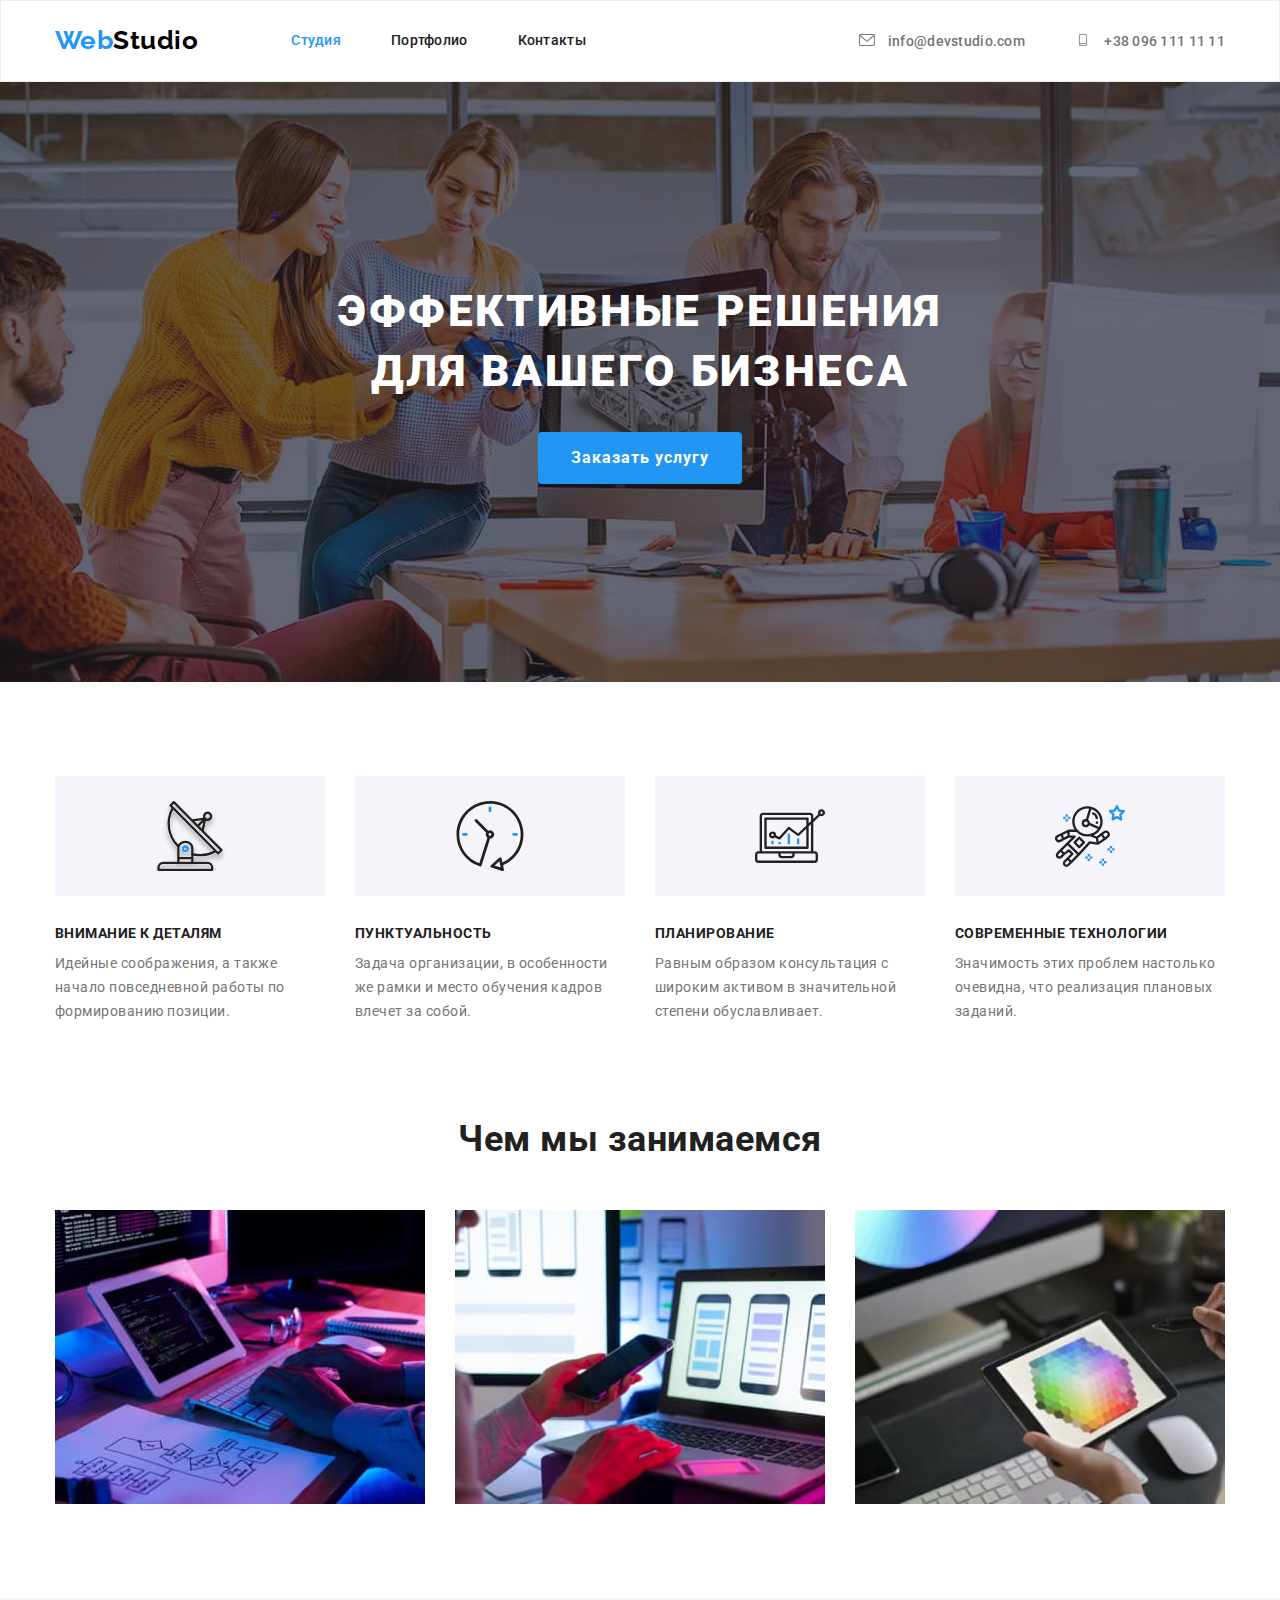
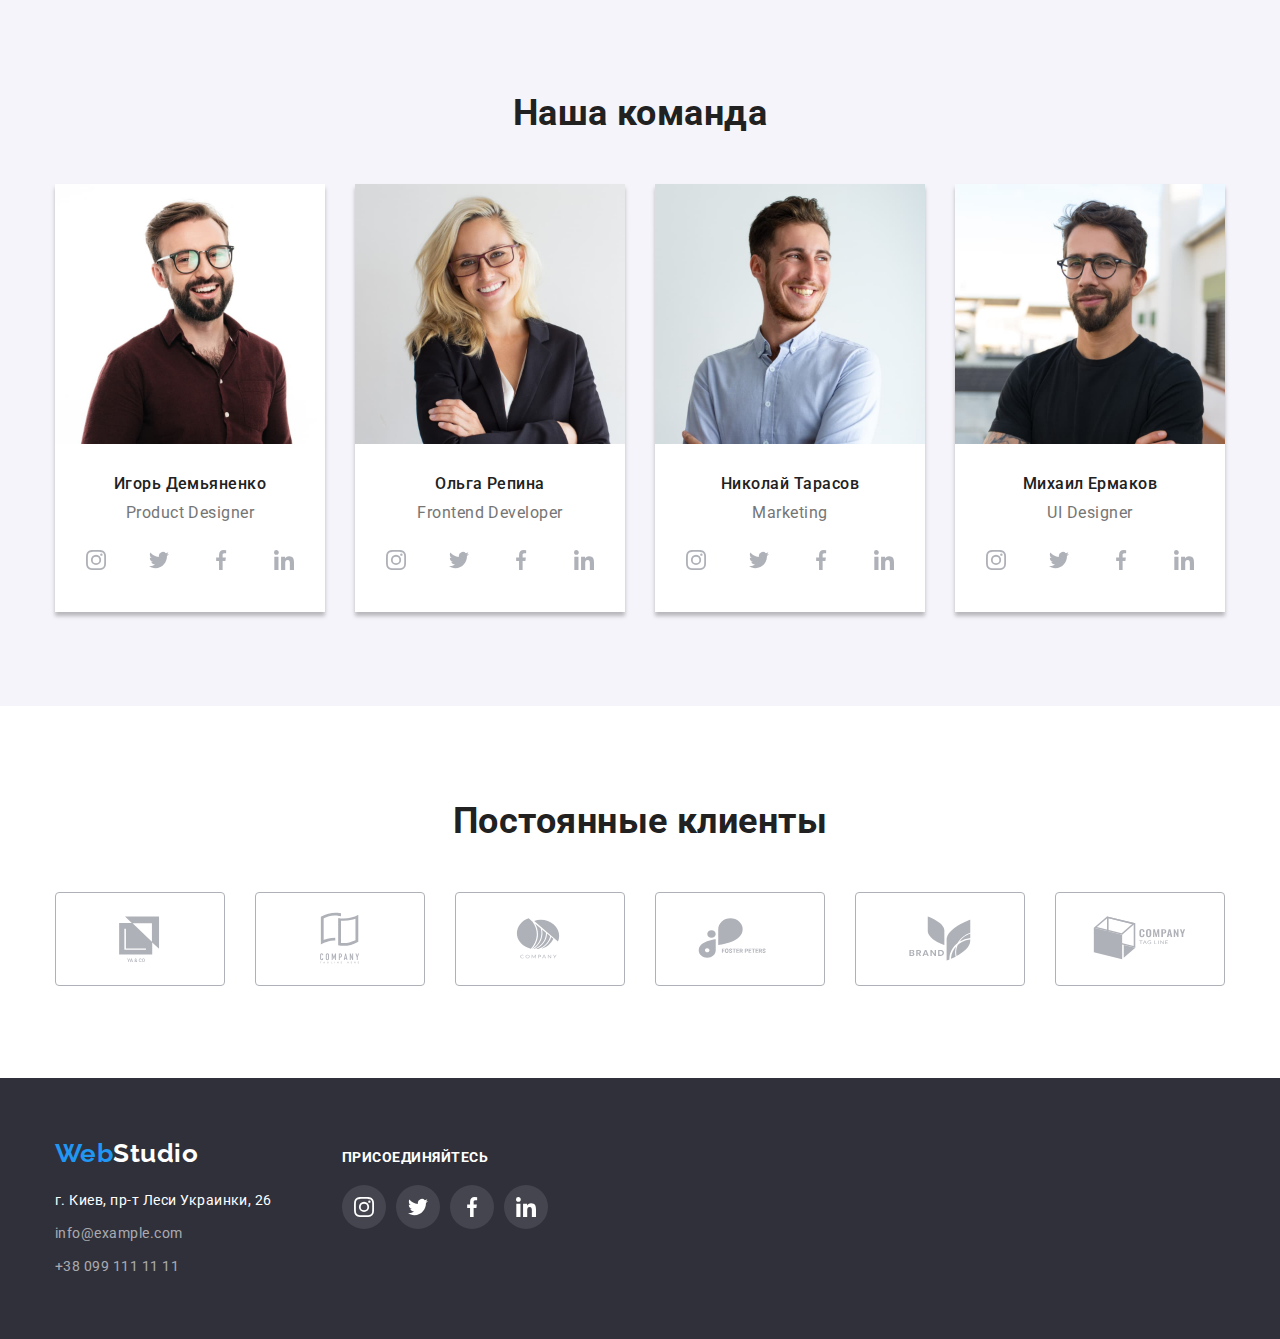
==== commit 115f8a12: "fix:icon в секции (clients)+ add: footer social" ====
--- a/index.html
+++ b/index.html
@@ -366,8 +366,7 @@
 <div class="social">
     <h3 class="footer-title title">присоединяйтесь</h3>
 
-
-<ul class="social-list">
+<ul class="social-list-footer">
     <li>
         <a class="link-icon footer" href="">
             <svg class="social-network footer">
--- a/css/styles.css
+++ b/css/styles.css
@@ -57,7 +57,7 @@
    width: 1200px;
    padding-left: 15px;
    padding-right: 15px;
-   outline: 2px solid tomato;
+   /* outline: 2px solid tomato; */
 }
 
 
@@ -302,7 +302,8 @@
 }
 
 /* Command */
-.social-list {
+.social-list, 
+.social-list-footer {
     display: flex;
     flex-wrap: wrap;
     justify-content: space-evenly;
@@ -344,6 +345,8 @@
 .command-list .card {
     width: 270px;
     margin-right: 30px;
+    background-color: var(--white-color);
+    box-shadow: 0 4px 4px 0 rgba(0, 0, 0, 0.25);
 }
 
 .command-list .card:last-child {
@@ -585,11 +588,14 @@
 
 .footer-inner {
 display: flex;
+flex-wrap: wrap;
+align-items: baseline;
 }
 
 .inner-one {
     margin-right: 70px;
 }
+
 .footer-title{
     color: var(--white-color);
         font-style: normal;
@@ -598,8 +604,12 @@
         line-height: 16px;
         text-transform: uppercase;
 
-        margin-top: 0;
-        margin-bottom: 20px;
+        /* margin-top: 0;
+        margin-bottom: 20px; */
+
+        padding-top: 0px;
+        padding-bottom: 20px;
+        margin: 0;
 }
 
 .link-icon.footer {
@@ -614,3 +624,12 @@
 .social-network.footer {
     fill: var(--white-color);
 }
+
+.social-list-footer>li {
+    width: 44px;
+    height: 44px;  
+}
+
+.social-list-footer>li:not(:last-child) {
+    margin-right: 10px;
+}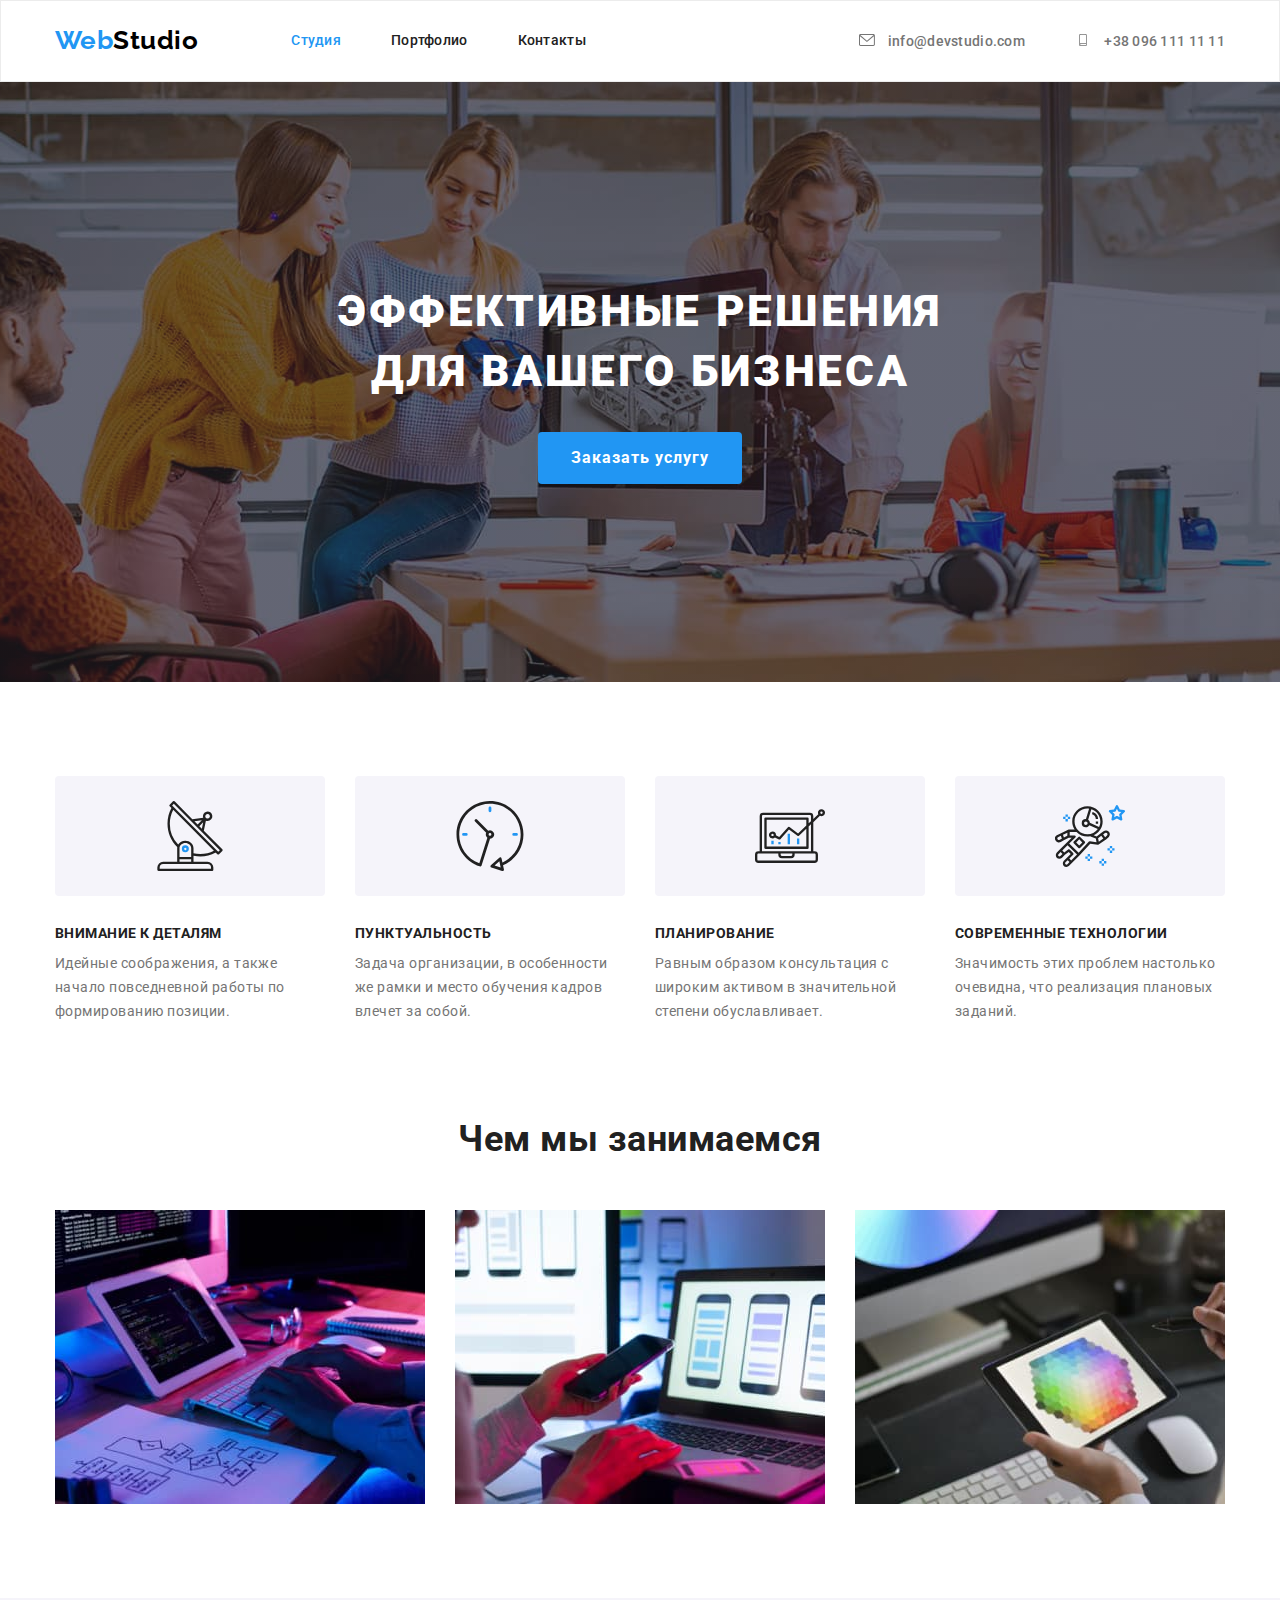
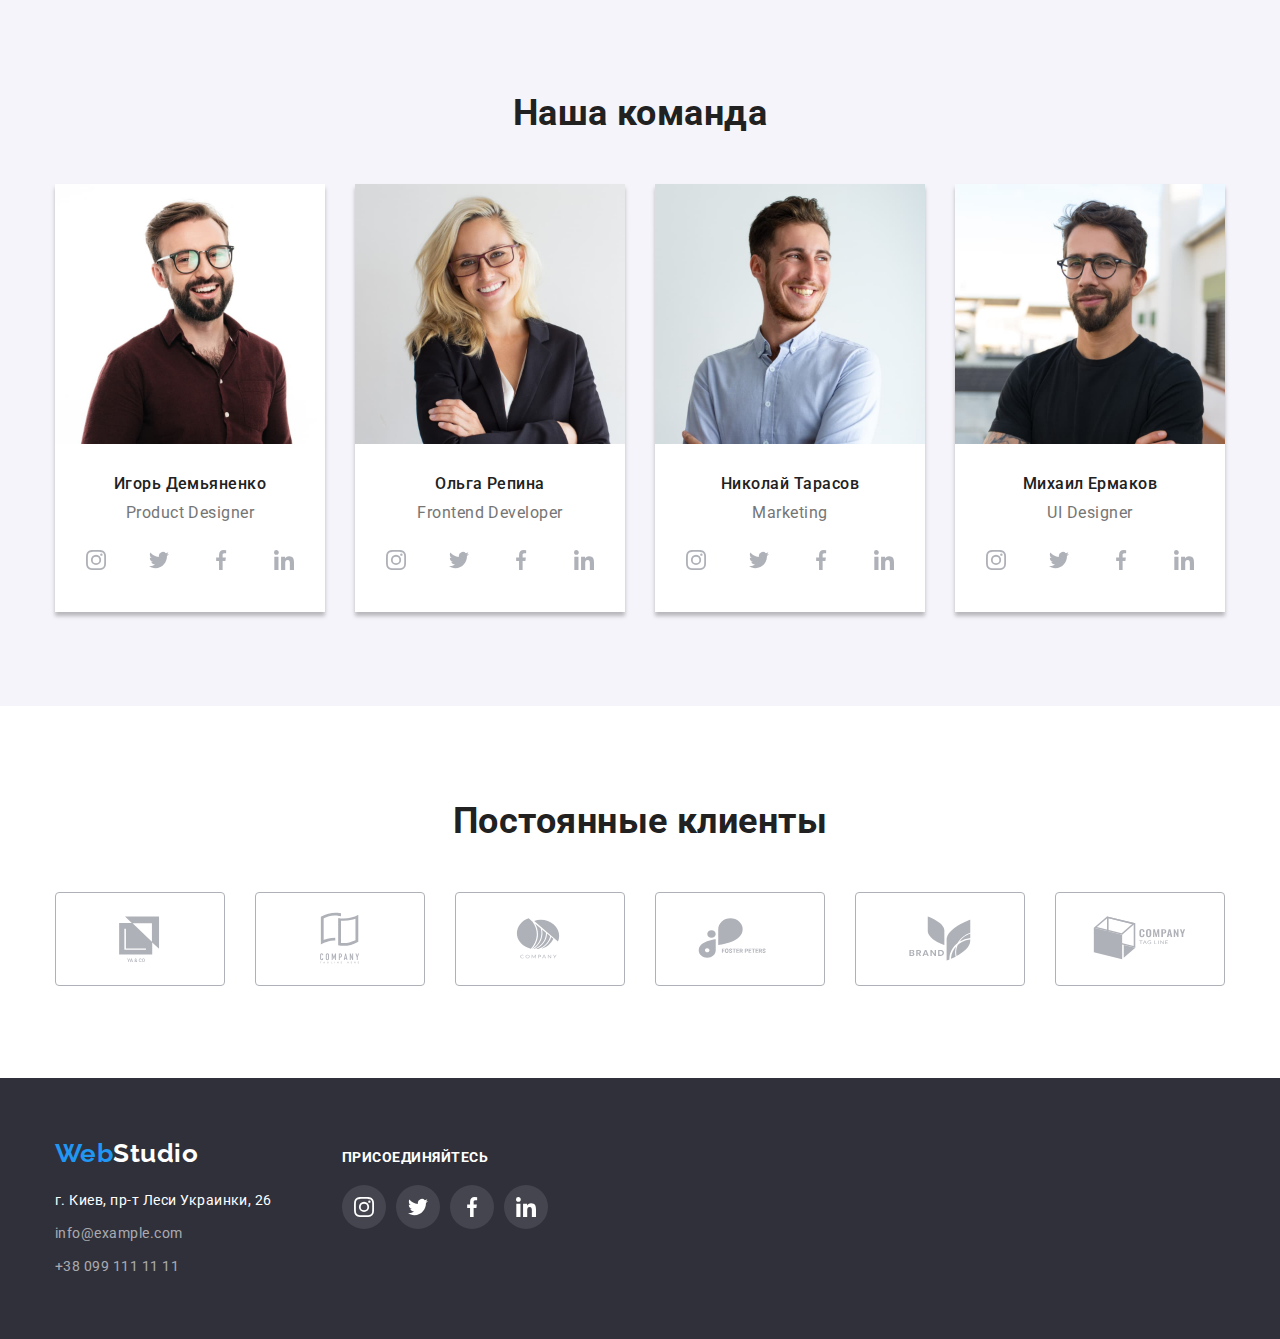
==== commit 761a9f34: "fix:icon feature" ====
--- a/index.html
+++ b/index.html
@@ -63,21 +63,45 @@
 
         <ul class="feature-list">
             <li class="item">
+                <a class="link-icon-feature" href="">
+                    <svg class="icon">
+                        <use href="./images/sprite-new.svg#icon-antenna">
+                        </use>
+                    </svg>
+                </a>
                 <h3 class="title">Внимание к деталям</h3>
                 <p class="desc-feature"> Идейные соображения, а также начало повседневной работы по формированию позиции.</p>
             </li>
 
             <li class="item">
+                <a class="link-icon-feature" href="">
+                    <svg class="icon">
+                        <use href="./images/sprite-new.svg#icon-clock">
+                        </use>
+                    </svg>
+                </a>
                 <h3 class="title">Пунктуальность</h3>
                 <p class="desc-feature">Задача организации, в особенности же рамки и место обучения кадров влечет за собой.</p>
             </li>
 
             <li class="item">
+                <a class="link-icon-feature" href="">
+                    <svg class="icon">
+                        <use href="./images/sprite-new.svg#icon-diagram">
+                        </use>
+                    </svg>
+                </a>
                 <h3 class="title">Планирование</h3>
                 <p class="desc-feature">Равным образом консультация с широким активом в значительной степени обуславливает.</p>
             </li>
 
             <li class="item">
+                <a class="link-icon-feature" href="">
+                    <svg class="icon">
+                        <use href="./images/sprite-new.svg#icon-astronaut">
+                        </use>
+                    </svg>
+                </a>
                 <h3 class="title">Современные технологии</h3>
                 <p class="desc-feature">Значимость этих проблем настолько очевидна, что реализация плановых заданий.</p>
             </li>
--- a/css/styles.css
+++ b/css/styles.css
@@ -146,7 +146,7 @@
 }
 
 .contacts .link:hover .icon,
-.contacts .link:hover .icon {
+.contacts .link:focus .icon {
     fill: var(--accent-color);
 }
 
@@ -218,48 +218,27 @@
 
 .feature-list {
     display: flex;
-    flex-wrap: wrap;
-
-}
-
-.feature-list .item {
+    flex-wrap: wrap; 
+}
+
+.feature-list .icon {
+    width: 70px;
+    height: 70px;
+}
+.feature-list>li {
     width: 270px;
     margin-right: 30px;
 }
 
-.feature-list .item::before {
-display: block;
-content: "" ;
-height: 120px;
-margin-bottom: 30px;
-padding: 25px 100px;
-background-size: 70px;
-background-repeat: no-repeat;
-background-position: center;
-background-color: var(--background-color-command);
-
-}
-
-/* .icon-antenna::before {
-    background-image: url(../images/antenna\ 1.svg);-еще один способ;
-} */
-
-.feature-list .item:nth-child(1)::before {
-background-image: url(../images/antenna\ 1.svg);
-}
-
-.feature-list .item:nth-child(2)::before {
-    background-image: url(../images/clock\ 1.svg);
-}
-
-.feature-list .item:nth-child(3)::before {
-    background-image: url(../images/diagram\ 1.svg);
-}
-
-.feature-list .item:nth-child(4)::before {
-    background-image: url(../images/astronaut\ 1.svg);
-}
-
+.link-icon-feature {
+    background-color: var(--background-color-command);
+    align-items: center;
+    justify-content: center;
+    display: flex;
+    padding: 25px 100px;
+    margin-bottom: 30px;
+    border-radius: 4px;
+}
 
 .feature-list .item:last-child {
     margin-right: 0;
@@ -414,7 +393,6 @@
     border-radius: 4px;
     display: flex;
     padding: 16px 32px;
-    /* justify-content: center; */
         align-items: center;
         
 }
@@ -436,6 +414,11 @@
 margin-right: 30px;
 width: 370px;
 /* width: calc((100% - 60px) / 3); */
+}
+
+.work-list .card:hover,
+.work-list .card:focus {
+box-shadow: 0 4px 4px 0 rgba(0, 0, 0, 0.25);
 }
 
 .work-list .card:nth-child(3n) {
@@ -497,6 +480,7 @@
 .button-hero:focus {
     color: var(--accent-color);
     background-color: var(--white-color);
+    box-shadow: 0 4px 4px 0 rgba(0, 0, 0, 0.25);
 }
 
 .button-list {
@@ -532,6 +516,8 @@
 .button-list .button:focus {
 color: var(--white-color);
 background-color: var(--accent-color);
+box-shadow: 0 4px 4px 0 rgba(0, 0, 0, 0.25);
+
 }
 
 .button {
